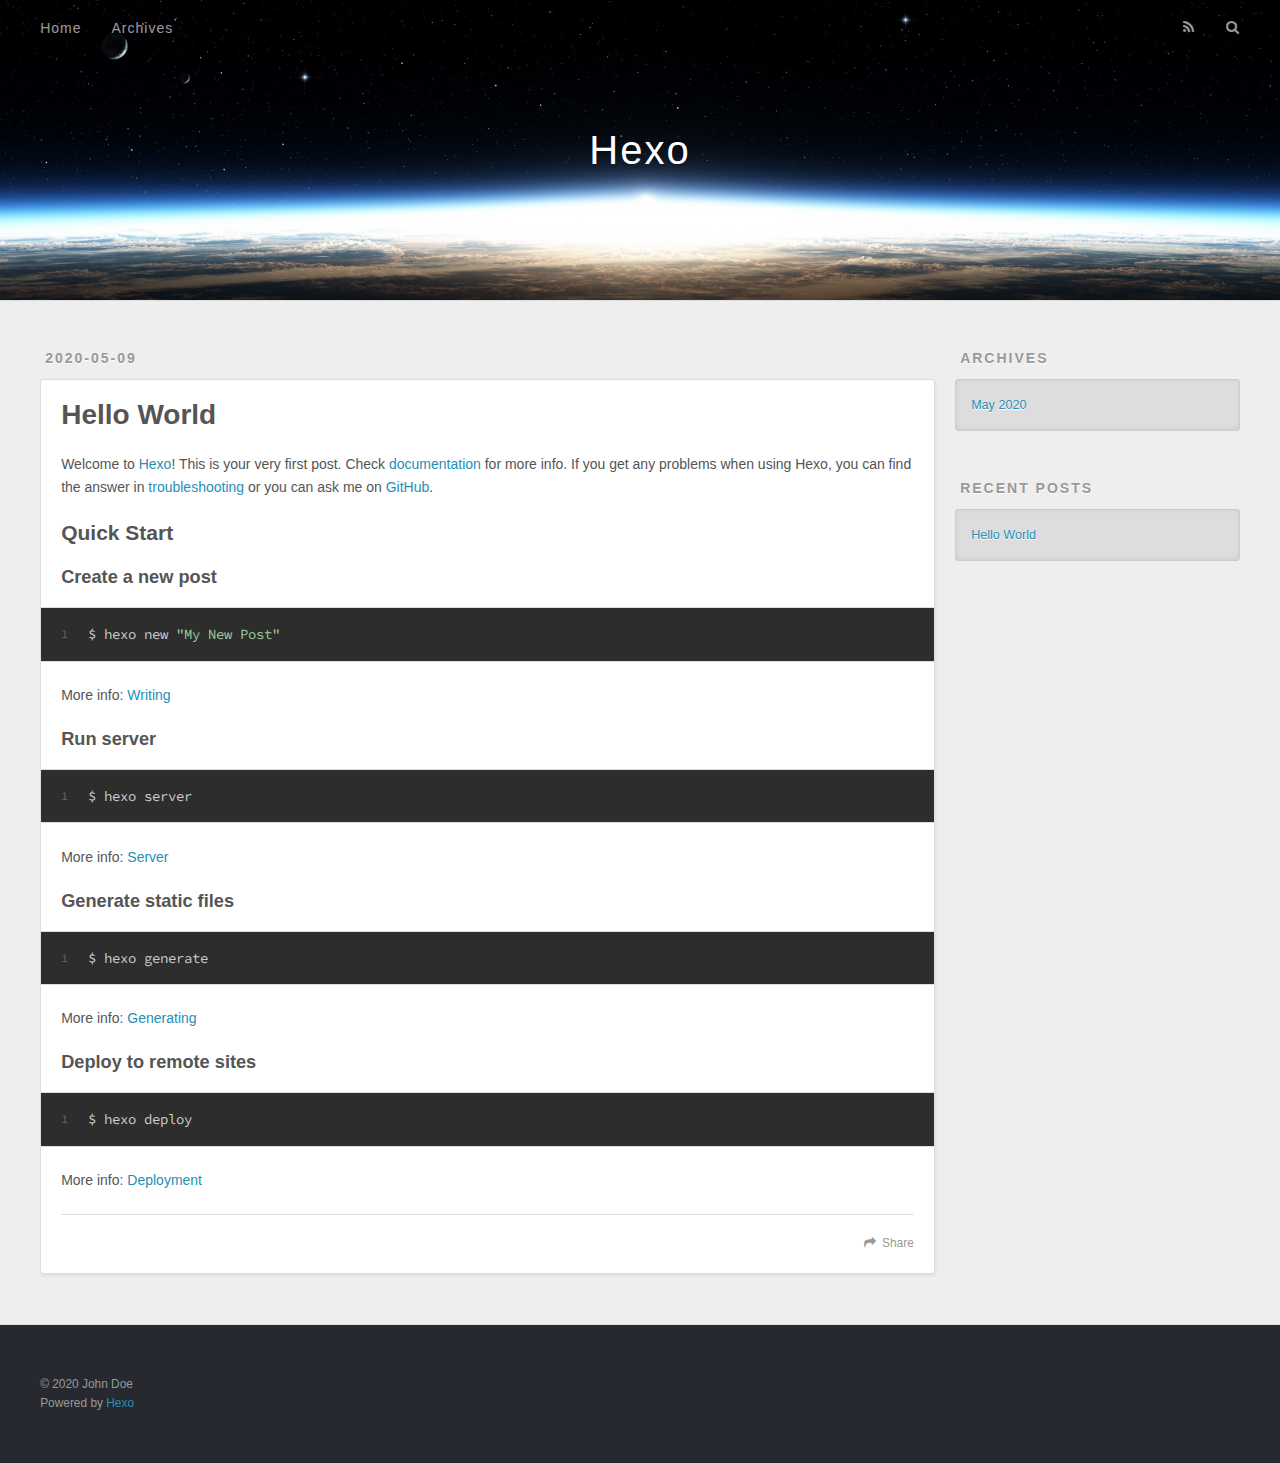
==== index.html @ 7df6229f "Site updated: 2020-05-09 16:38:53" ====
<!DOCTYPE html>
<html>
<head>
  <meta charset="utf-8">
  

  
  <title>Hexo</title>
  <meta name="viewport" content="width=device-width, initial-scale=1, maximum-scale=1">
  <meta property="og:type" content="website">
<meta property="og:title" content="Hexo">
<meta property="og:url" content="http://yoursite.com/index.html">
<meta property="og:site_name" content="Hexo">
<meta property="og:locale" content="en_US">
<meta property="article:author" content="John Doe">
<meta name="twitter:card" content="summary">
  
    <link rel="alternate" href="/atom.xml" title="Hexo" type="application/atom+xml">
  
  
    <link rel="icon" href="/favicon.png">
  
  
    <link href="//fonts.googleapis.com/css?family=Source+Code+Pro" rel="stylesheet" type="text/css">
  
  
<link rel="stylesheet" href="/css/style.css">

<meta name="generator" content="Hexo 4.2.0"></head>

<body>
  <div id="container">
    <div id="wrap">
      <header id="header">
  <div id="banner"></div>
  <div id="header-outer" class="outer">
    <div id="header-title" class="inner">
      <h1 id="logo-wrap">
        <a href="/" id="logo">Hexo</a>
      </h1>
      
    </div>
    <div id="header-inner" class="inner">
      <nav id="main-nav">
        <a id="main-nav-toggle" class="nav-icon"></a>
        
          <a class="main-nav-link" href="/">Home</a>
        
          <a class="main-nav-link" href="/archives">Archives</a>
        
      </nav>
      <nav id="sub-nav">
        
          <a id="nav-rss-link" class="nav-icon" href="/atom.xml" title="RSS Feed"></a>
        
        <a id="nav-search-btn" class="nav-icon" title="Search"></a>
      </nav>
      <div id="search-form-wrap">
        <form action="//google.com/search" method="get" accept-charset="UTF-8" class="search-form"><input type="search" name="q" class="search-form-input" placeholder="Search"><button type="submit" class="search-form-submit">&#xF002;</button><input type="hidden" name="sitesearch" value="http://yoursite.com"></form>
      </div>
    </div>
  </div>
</header>
      <div class="outer">
        <section id="main">
  
    <article id="post-hello-world" class="article article-type-post" itemscope itemprop="blogPost">
  <div class="article-meta">
    <a href="/2020/05/09/hello-world/" class="article-date">
  <time datetime="2020-05-09T07:30:36.482Z" itemprop="datePublished">2020-05-09</time>
</a>
    
  </div>
  <div class="article-inner">
    
    
      <header class="article-header">
        
  
    <h1 itemprop="name">
      <a class="article-title" href="/2020/05/09/hello-world/">Hello World</a>
    </h1>
  

      </header>
    
    <div class="article-entry" itemprop="articleBody">
      
        <p>Welcome to <a href="https://hexo.io/" target="_blank" rel="noopener">Hexo</a>! This is your very first post. Check <a href="https://hexo.io/docs/" target="_blank" rel="noopener">documentation</a> for more info. If you get any problems when using Hexo, you can find the answer in <a href="https://hexo.io/docs/troubleshooting.html" target="_blank" rel="noopener">troubleshooting</a> or you can ask me on <a href="https://github.com/hexojs/hexo/issues" target="_blank" rel="noopener">GitHub</a>.</p>
<h2 id="Quick-Start"><a href="#Quick-Start" class="headerlink" title="Quick Start"></a>Quick Start</h2><h3 id="Create-a-new-post"><a href="#Create-a-new-post" class="headerlink" title="Create a new post"></a>Create a new post</h3><figure class="highlight bash"><table><tr><td class="gutter"><pre><span class="line">1</span><br></pre></td><td class="code"><pre><span class="line">$ hexo new <span class="string">"My New Post"</span></span><br></pre></td></tr></table></figure>

<p>More info: <a href="https://hexo.io/docs/writing.html" target="_blank" rel="noopener">Writing</a></p>
<h3 id="Run-server"><a href="#Run-server" class="headerlink" title="Run server"></a>Run server</h3><figure class="highlight bash"><table><tr><td class="gutter"><pre><span class="line">1</span><br></pre></td><td class="code"><pre><span class="line">$ hexo server</span><br></pre></td></tr></table></figure>

<p>More info: <a href="https://hexo.io/docs/server.html" target="_blank" rel="noopener">Server</a></p>
<h3 id="Generate-static-files"><a href="#Generate-static-files" class="headerlink" title="Generate static files"></a>Generate static files</h3><figure class="highlight bash"><table><tr><td class="gutter"><pre><span class="line">1</span><br></pre></td><td class="code"><pre><span class="line">$ hexo generate</span><br></pre></td></tr></table></figure>

<p>More info: <a href="https://hexo.io/docs/generating.html" target="_blank" rel="noopener">Generating</a></p>
<h3 id="Deploy-to-remote-sites"><a href="#Deploy-to-remote-sites" class="headerlink" title="Deploy to remote sites"></a>Deploy to remote sites</h3><figure class="highlight bash"><table><tr><td class="gutter"><pre><span class="line">1</span><br></pre></td><td class="code"><pre><span class="line">$ hexo deploy</span><br></pre></td></tr></table></figure>

<p>More info: <a href="https://hexo.io/docs/one-command-deployment.html" target="_blank" rel="noopener">Deployment</a></p>

      
    </div>
    <footer class="article-footer">
      <a data-url="http://yoursite.com/2020/05/09/hello-world/" data-id="ck9zbsonn00002snu3q8q4az9" class="article-share-link">Share</a>
      
      
    </footer>
  </div>
  
</article>


  


</section>
        
          <aside id="sidebar">
  
    

  
    

  
    
  
    
  <div class="widget-wrap">
    <h3 class="widget-title">Archives</h3>
    <div class="widget">
      <ul class="archive-list"><li class="archive-list-item"><a class="archive-list-link" href="/archives/2020/05/">May 2020</a></li></ul>
    </div>
  </div>


  
    
  <div class="widget-wrap">
    <h3 class="widget-title">Recent Posts</h3>
    <div class="widget">
      <ul>
        
          <li>
            <a href="/2020/05/09/hello-world/">Hello World</a>
          </li>
        
      </ul>
    </div>
  </div>

  
</aside>
        
      </div>
      <footer id="footer">
  
  <div class="outer">
    <div id="footer-info" class="inner">
      &copy; 2020 John Doe<br>
      Powered by <a href="http://hexo.io/" target="_blank">Hexo</a>
    </div>
  </div>
</footer>
    </div>
    <nav id="mobile-nav">
  
    <a href="/" class="mobile-nav-link">Home</a>
  
    <a href="/archives" class="mobile-nav-link">Archives</a>
  
</nav>
    

<script src="//ajax.googleapis.com/ajax/libs/jquery/2.0.3/jquery.min.js"></script>


  
<link rel="stylesheet" href="/fancybox/jquery.fancybox.css">

  
<script src="/fancybox/jquery.fancybox.pack.js"></script>




<script src="/js/script.js"></script>




  </div>
</body>
</html>
---- css/style.css ----
body {
  width: 100%;
}
body:before,
body:after {
  content: "";
  display: table;
}
body:after {
  clear: both;
}
html,
body,
div,
span,
applet,
object,
iframe,
h1,
h2,
h3,
h4,
h5,
h6,
p,
blockquote,
pre,
a,
abbr,
acronym,
address,
big,
cite,
code,
del,
dfn,
em,
img,
ins,
kbd,
q,
s,
samp,
small,
strike,
strong,
sub,
sup,
tt,
var,
dl,
dt,
dd,
ol,
ul,
li,
fieldset,
form,
label,
legend,
table,
caption,
tbody,
tfoot,
thead,
tr,
th,
td {
  margin: 0;
  padding: 0;
  border: 0;
  outline: 0;
  font-weight: inherit;
  font-style: inherit;
  font-family: inherit;
  font-size: 100%;
  vertical-align: baseline;
}
body {
  line-height: 1;
  color: #000;
  background: #fff;
}
ol,
ul {
  list-style: none;
}
table {
  border-collapse: separate;
  border-spacing: 0;
  vertical-align: middle;
}
caption,
th,
td {
  text-align: left;
  font-weight: normal;
  vertical-align: middle;
}
a img {
  border: none;
}
input,
button {
  margin: 0;
  padding: 0;
}
input::-moz-focus-inner,
button::-moz-focus-inner {
  border: 0;
  padding: 0;
}
@font-face {
  font-family: FontAwesome;
  font-style: normal;
  font-weight: normal;
  src: url("fonts/fontawesome-webfont.eot?v=#4.0.3");
  src: url("fonts/fontawesome-webfont.eot?#iefix&v=#4.0.3") format("embedded-opentype"), url("fonts/fontawesome-webfont.woff?v=#4.0.3") format("woff"), url("fonts/fontawesome-webfont.ttf?v=#4.0.3") format("truetype"), url("fonts/fontawesome-webfont.svg#fontawesomeregular?v=#4.0.3") format("svg");
}
html,
body,
#container {
  height: 100%;
}
body {
  background: #eee;
  font: 14px -apple-system, BlinkMacSystemFont, "Segoe UI", "Roboto", "Oxygen", "Ubuntu", "Cantarell", "Fira Sans", "Droid Sans", "Helvetica Neue", sans-serif;
  -webkit-text-size-adjust: 100%;
}
.outer {
  max-width: 1220px;
  margin: 0 auto;
  padding: 0 20px;
}
.outer:before,
.outer:after {
  content: "";
  display: table;
}
.outer:after {
  clear: both;
}
.inner {
  display: inline;
  float: left;
  width: 98.33333333333333%;
  margin: 0 0.833333333333333%;
}
.left,
.alignleft {
  float: left;
}
.right,
.alignright {
  float: right;
}
.clear {
  clear: both;
}
#container {
  position: relative;
}
.mobile-nav-on {
  overflow: hidden;
}
#wrap {
  height: 100%;
  width: 100%;
  position: absolute;
  top: 0;
  left: 0;
  -webkit-transition: 0.2s ease-out;
  -moz-transition: 0.2s ease-out;
  -ms-transition: 0.2s ease-out;
  transition: 0.2s ease-out;
  z-index: 1;
  background: #eee;
}
.mobile-nav-on #wrap {
  left: 280px;
}
@media screen and (min-width: 768px) {
  #main {
    display: inline;
    float: left;
    width: 73.33333333333333%;
    margin: 0 0.833333333333333%;
  }
}
.article-date,
.article-category-link,
.archive-year,
.widget-title {
  text-decoration: none;
  text-transform: uppercase;
  letter-spacing: 2px;
  color: #999;
  margin-bottom: 1em;
  margin-left: 5px;
  line-height: 1em;
  text-shadow: 0 1px #fff;
  font-weight: bold;
}
.article-inner,
.archive-article-inner {
  background: #fff;
  -webkit-box-shadow: 1px 2px 3px #ddd;
  box-shadow: 1px 2px 3px #ddd;
  border: 1px solid #ddd;
  border-radius: 3px;
}
.article-entry h1,
.widget h1 {
  font-size: 2em;
}
.article-entry h2,
.widget h2 {
  font-size: 1.5em;
}
.article-entry h3,
.widget h3 {
  font-size: 1.3em;
}
.article-entry h4,
.widget h4 {
  font-size: 1.2em;
}
.article-entry h5,
.widget h5 {
  font-size: 1em;
}
.article-entry h6,
.widget h6 {
  font-size: 1em;
  color: #999;
}
.article-entry hr,
.widget hr {
  border: 1px dashed #ddd;
}
.article-entry strong,
.widget strong {
  font-weight: bold;
}
.article-entry em,
.widget em,
.article-entry cite,
.widget cite {
  font-style: italic;
}
.article-entry sup,
.widget sup,
.article-entry sub,
.widget sub {
  font-size: 0.75em;
  line-height: 0;
  position: relative;
  vertical-align: baseline;
}
.article-entry sup,
.widget sup {
  top: -0.5em;
}
.article-entry sub,
.widget sub {
  bottom: -0.2em;
}
.article-entry small,
.widget small {
  font-size: 0.85em;
}
.article-entry acronym,
.widget acronym,
.article-entry abbr,
.widget abbr {
  border-bottom: 1px dotted;
}
.article-entry ul,
.widget ul,
.article-entry ol,
.widget ol,
.article-entry dl,
.widget dl {
  margin: 0 20px;
  line-height: 1.6em;
}
.article-entry ul ul,
.widget ul ul,
.article-entry ol ul,
.widget ol ul,
.article-entry ul ol,
.widget ul ol,
.article-entry ol ol,
.widget ol ol {
  margin-top: 0;
  margin-bottom: 0;
}
.article-entry ul,
.widget ul {
  list-style: disc;
}
.article-entry ol,
.widget ol {
  list-style: decimal;
}
.article-entry dt,
.widget dt {
  font-weight: bold;
}
#header {
  height: 300px;
  position: relative;
  border-bottom: 1px solid #ddd;
}
#header:before,
#header:after {
  content: "";
  position: absolute;
  left: 0;
  right: 0;
  height: 40px;
}
#header:before {
  top: 0;
  background: -webkit-linear-gradient(rgba(0,0,0,0.2), transparent);
  background: -moz-linear-gradient(rgba(0,0,0,0.2), transparent);
  background: -ms-linear-gradient(rgba(0,0,0,0.2), transparent);
  background: linear-gradient(rgba(0,0,0,0.2), transparent);
}
#header:after {
  bottom: 0;
  background: -webkit-linear-gradient(transparent, rgba(0,0,0,0.2));
  background: -moz-linear-gradient(transparent, rgba(0,0,0,0.2));
  background: -ms-linear-gradient(transparent, rgba(0,0,0,0.2));
  background: linear-gradient(transparent, rgba(0,0,0,0.2));
}
#header-outer {
  height: 100%;
  position: relative;
}
#header-inner {
  position: relative;
  overflow: hidden;
}
#banner {
  position: absolute;
  top: 0;
  left: 0;
  width: 100%;
  height: 100%;
  background: url("images/banner.jpg") center #000;
  -webkit-background-size: cover;
  -moz-background-size: cover;
  background-size: cover;
  z-index: -1;
}
#header-title {
  text-align: center;
  height: 40px;
  position: absolute;
  top: 50%;
  left: 0;
  margin-top: -20px;
}
#logo,
#subtitle {
  text-decoration: none;
  color: #fff;
  font-weight: 300;
  text-shadow: 0 1px 4px rgba(0,0,0,0.3);
}
#logo {
  font-size: 40px;
  line-height: 40px;
  letter-spacing: 2px;
}
#subtitle {
  font-size: 16px;
  line-height: 16px;
  letter-spacing: 1px;
}
#subtitle-wrap {
  margin-top: 16px;
}
#main-nav {
  float: left;
  margin-left: -15px;
}
.nav-icon,
.main-nav-link {
  float: left;
  color: #fff;
  opacity: 0.6;
  text-decoration: none;
  text-shadow: 0 1px rgba(0,0,0,0.2);
  -webkit-transition: opacity 0.2s;
  -moz-transition: opacity 0.2s;
  -ms-transition: opacity 0.2s;
  transition: opacity 0.2s;
  display: block;
  padding: 20px 15px;
}
.nav-icon:hover,
.main-nav-link:hover {
  opacity: 1;
}
.nav-icon {
  font-family: FontAwesome;
  text-align: center;
  font-size: 14px;
  width: 14px;
  height: 14px;
  padding: 20px 15px;
  position: relative;
  cursor: pointer;
}
.main-nav-link {
  font-weight: 300;
  letter-spacing: 1px;
}
@media screen and (max-width: 479px) {
  .main-nav-link {
    display: none;
  }
}
#main-nav-toggle {
  display: none;
}
#main-nav-toggle:before {
  content: "\f0c9";
}
@media screen and (max-width: 479px) {
  #main-nav-toggle {
    display: block;
  }
}
#sub-nav {
  float: right;
  margin-right: -15px;
}
#nav-rss-link:before {
  content: "\f09e";
}
#nav-search-btn:before {
  content: "\f002";
}
#search-form-wrap {
  position: absolute;
  top: 15px;
  width: 150px;
  height: 30px;
  right: -150px;
  opacity: 0;
  -webkit-transition: 0.2s ease-out;
  -moz-transition: 0.2s ease-out;
  -ms-transition: 0.2s ease-out;
  transition: 0.2s ease-out;
}
#search-form-wrap.on {
  opacity: 1;
  right: 0;
}
@media screen and (max-width: 479px) {
  #search-form-wrap {
    width: 100%;
    right: -100%;
  }
}
.search-form {
  position: absolute;
  top: 0;
  left: 0;
  right: 0;
  background: #fff;
  padding: 5px 15px;
  border-radius: 15px;
  -webkit-box-shadow: 0 0 10px rgba(0,0,0,0.3);
  box-shadow: 0 0 10px rgba(0,0,0,0.3);
}
.search-form-input {
  border: none;
  background: none;
  color: #555;
  width: 100%;
  font: 13px -apple-system, BlinkMacSystemFont, "Segoe UI", "Roboto", "Oxygen", "Ubuntu", "Cantarell", "Fira Sans", "Droid Sans", "Helvetica Neue", sans-serif;
  outline: none;
}
.search-form-input::-webkit-search-results-decoration,
.search-form-input::-webkit-search-cancel-button {
  -webkit-appearance: none;
}
.search-form-submit {
  position: absolute;
  top: 50%;
  right: 10px;
  margin-top: -7px;
  font: 13px FontAwesome;
  border: none;
  background: none;
  color: #bbb;
  cursor: pointer;
}
.search-form-submit:hover,
.search-form-submit:focus {
  color: #777;
}
.article {
  margin: 50px 0;
}
.article-inner {
  overflow: hidden;
}
.article-meta:before,
.article-meta:after {
  content: "";
  display: table;
}
.article-meta:after {
  clear: both;
}
.article-date {
  float: left;
}
.article-category {
  float: left;
  line-height: 1em;
  color: #ccc;
  text-shadow: 0 1px #fff;
  margin-left: 8px;
}
.article-category:before {
  content: "\2022";
}
.article-category-link {
  margin: 0 12px 1em;
}
.article-header {
  padding: 20px 20px 0;
}
.article-title {
  text-decoration: none;
  font-size: 2em;
  font-weight: bold;
  color: #555;
  line-height: 1.1em;
  -webkit-transition: color 0.2s;
  -moz-transition: color 0.2s;
  -ms-transition: color 0.2s;
  transition: color 0.2s;
}
a.article-title:hover {
  color: #258fb8;
}
.article-entry {
  color: #555;
  padding: 0 20px;
}
.article-entry:before,
.article-entry:after {
  content: "";
  display: table;
}
.article-entry:after {
  clear: both;
}
.article-entry p,
.article-entry table {
  line-height: 1.6em;
  margin: 1.6em 0;
}
.article-entry h1,
.article-entry h2,
.article-entry h3,
.article-entry h4,
.article-entry h5,
.article-entry h6 {
  font-weight: bold;
}
.article-entry h1,
.article-entry h2,
.article-entry h3,
.article-entry h4,
.article-entry h5,
.article-entry h6 {
  line-height: 1.1em;
  margin: 1.1em 0;
}
.article-entry a {
  color: #258fb8;
  text-decoration: none;
}
.article-entry a:hover {
  text-decoration: underline;
}
.article-entry ul,
.article-entry ol,
.article-entry dl {
  margin-top: 1.6em;
  margin-bottom: 1.6em;
}
.article-entry img,
.article-entry video {
  max-width: 100%;
  height: auto;
  display: block;
  margin: auto;
}
.article-entry iframe {
  border: none;
}
.article-entry table {
  width: 100%;
  border-collapse: collapse;
  border-spacing: 0;
}
.article-entry th {
  font-weight: bold;
  border-bottom: 3px solid #ddd;
  padding-bottom: 0.5em;
}
.article-entry td {
  border-bottom: 1px solid #ddd;
  padding: 10px 0;
}
.article-entry blockquote {
  font-family: Georgia, "Times New Roman", serif;
  font-size: 1.4em;
  margin: 1.6em 20px;
  text-align: center;
}
.article-entry blockquote footer {
  font-size: 14px;
  margin: 1.6em 0;
  font-family: -apple-system, BlinkMacSystemFont, "Segoe UI", "Roboto", "Oxygen", "Ubuntu", "Cantarell", "Fira Sans", "Droid Sans", "Helvetica Neue", sans-serif;
}
.article-entry blockquote footer cite:before {
  content: "—";
  padding: 0 0.5em;
}
.article-entry .pullquote {
  text-align: left;
  width: 45%;
  margin: 0;
}
.article-entry .pullquote.left {
  margin-left: 0.5em;
  margin-right: 1em;
}
.article-entry .pullquote.right {
  margin-right: 0.5em;
  margin-left: 1em;
}
.article-entry .caption {
  color: #999;
  display: block;
  font-size: 0.9em;
  margin-top: 0.5em;
  position: relative;
  text-align: center;
}
.article-entry .video-container {
  position: relative;
  padding-top: 56.25%;
  height: 0;
  overflow: hidden;
}
.article-entry .video-container iframe,
.article-entry .video-container object,
.article-entry .video-container embed {
  position: absolute;
  top: 0;
  left: 0;
  width: 100%;
  height: 100%;
  margin-top: 0;
}
.article-more-link a {
  display: inline-block;
  line-height: 1em;
  padding: 6px 15px;
  border-radius: 15px;
  background: #eee;
  color: #999;
  text-shadow: 0 1px #fff;
  text-decoration: none;
}
.article-more-link a:hover {
  background: #258fb8;
  color: #fff;
  text-decoration: none;
  text-shadow: 0 1px #1e7293;
}
.article-footer {
  font-size: 0.85em;
  line-height: 1.6em;
  border-top: 1px solid #ddd;
  padding-top: 1.6em;
  margin: 0 20px 20px;
}
.article-footer:before,
.article-footer:after {
  content: "";
  display: table;
}
.article-footer:after {
  clear: both;
}
.article-footer a {
  color: #999;
  text-decoration: none;
}
.article-footer a:hover {
  color: #555;
}
.article-tag-list-item {
  float: left;
  margin-right: 10px;
}
.article-tag-list-link:before {
  content: "#";
}
.article-comment-link {
  float: right;
}
.article-comment-link:before {
  content: "\f075";
  font-family: FontAwesome;
  padding-right: 8px;
}
.article-share-link {
  cursor: pointer;
  float: right;
  margin-left: 20px;
}
.article-share-link:before {
  content: "\f064";
  font-family: FontAwesome;
  padding-right: 6px;
}
#article-nav {
  position: relative;
}
#article-nav:before,
#article-nav:after {
  content: "";
  display: table;
}
#article-nav:after {
  clear: both;
}
@media screen and (min-width: 768px) {
  #article-nav {
    margin: 50px 0;
  }
  #article-nav:before {
    width: 8px;
    height: 8px;
    position: absolute;
    top: 50%;
    left: 50%;
    margin-top: -4px;
    margin-left: -4px;
    content: "";
    border-radius: 50%;
    background: #ddd;
    -webkit-box-shadow: 0 1px 2px #fff;
    box-shadow: 0 1px 2px #fff;
  }
}
.article-nav-link-wrap {
  text-decoration: none;
  text-shadow: 0 1px #fff;
  color: #999;
  -webkit-box-sizing: border-box;
  -moz-box-sizing: border-box;
  box-sizing: border-box;
  margin-top: 50px;
  text-align: center;
  display: block;
}
.article-nav-link-wrap:hover {
  color: #555;
}
@media screen and (min-width: 768px) {
  .article-nav-link-wrap {
    width: 50%;
    margin-top: 0;
  }
}
@media screen and (min-width: 768px) {
  #article-nav-newer {
    float: left;
    text-align: right;
    padding-right: 20px;
  }
}
@media screen and (min-width: 768px) {
  #article-nav-older {
    float: right;
    text-align: left;
    padding-left: 20px;
  }
}
.article-nav-caption {
  text-transform: uppercase;
  letter-spacing: 2px;
  color: #ddd;
  line-height: 1em;
  font-weight: bold;
}
#article-nav-newer .article-nav-caption {
  margin-right: -2px;
}
.article-nav-title {
  font-size: 0.85em;
  line-height: 1.6em;
  margin-top: 0.5em;
}
.article-share-box {
  position: absolute;
  display: none;
  background: #fff;
  -webkit-box-shadow: 1px 2px 10px rgba(0,0,0,0.2);
  box-shadow: 1px 2px 10px rgba(0,0,0,0.2);
  border-radius: 3px;
  margin-left: -145px;
  overflow: hidden;
  z-index: 1;
}
.article-share-box.on {
  display: block;
}
.article-share-input {
  width: 100%;
  background: none;
  -webkit-box-sizing: border-box;
  -moz-box-sizing: border-box;
  box-sizing: border-box;
  font: 14px -apple-system, BlinkMacSystemFont, "Segoe UI", "Roboto", "Oxygen", "Ubuntu", "Cantarell", "Fira Sans", "Droid Sans", "Helvetica Neue", sans-serif;
  padding: 0 15px;
  color: #555;
  outline: none;
  border: 1px solid #ddd;
  border-radius: 3px 3px 0 0;
  height: 36px;
  line-height: 36px;
}
.article-share-links {
  background: #eee;
}
.article-share-links:before,
.article-share-links:after {
  content: "";
  display: table;
}
.article-share-links:after {
  clear: both;
}
.article-share-twitter,
.article-share-facebook,
.article-share-pinterest,
.article-share-google {
  width: 50px;
  height: 36px;
  display: block;
  float: left;
  position: relative;
  color: #999;
  text-shadow: 0 1px #fff;
}
.article-share-twitter:before,
.article-share-facebook:before,
.article-share-pinterest:before,
.article-share-google:before {
  font-size: 20px;
  font-family: FontAwesome;
  width: 20px;
  height: 20px;
  position: absolute;
  top: 50%;
  left: 50%;
  margin-top: -10px;
  margin-left: -10px;
  text-align: center;
}
.article-share-twitter:hover,
.article-share-facebook:hover,
.article-share-pinterest:hover,
.article-share-google:hover {
  color: #fff;
}
.article-share-twitter:before {
  content: "\f099";
}
.article-share-twitter:hover {
  background: #00aced;
  text-shadow: 0 1px #008abe;
}
.article-share-facebook:before {
  content: "\f09a";
}
.article-share-facebook:hover {
  background: #3b5998;
  text-shadow: 0 1px #2f477a;
}
.article-share-pinterest:before {
  content: "\f0d2";
}
.article-share-pinterest:hover {
  background: #cb2027;
  text-shadow: 0 1px #a21a1f;
}
.article-share-google:before {
  content: "\f0d5";
}
.article-share-google:hover {
  background: #dd4b39;
  text-shadow: 0 1px #be3221;
}
.article-gallery {
  background: #000;
  position: relative;
}
.article-gallery-photos {
  position: relative;
  overflow: hidden;
}
.article-gallery-img {
  display: none;
  max-width: 100%;
}
.article-gallery-img:first-child {
  display: block;
}
.article-gallery-img.loaded {
  position: absolute;
  display: block;
}
.article-gallery-img img {
  display: block;
  max-width: 100%;
  margin: 0 auto;
}
#comments {
  background: #fff;
  -webkit-box-shadow: 1px 2px 3px #ddd;
  box-shadow: 1px 2px 3px #ddd;
  padding: 20px;
  border: 1px solid #ddd;
  border-radius: 3px;
  margin: 50px 0;
}
#comments a {
  color: #258fb8;
}
.archives-wrap {
  margin: 50px 0;
}
.archives:before,
.archives:after {
  content: "";
  display: table;
}
.archives:after {
  clear: both;
}
.archive-year-wrap {
  margin-bottom: 1em;
}
.archives {
  -webkit-column-gap: 10px;
  -moz-column-gap: 10px;
  column-gap: 10px;
}
@media screen and (min-width: 480px) and (max-width: 767px) {
  .archives {
    -webkit-column-count: 2;
    -moz-column-count: 2;
    column-count: 2;
  }
}
@media screen and (min-width: 768px) {
  .archives {
    -webkit-column-count: 3;
    -moz-column-count: 3;
    column-count: 3;
  }
}
.archive-article {
  -webkit-column-break-inside: avoid;
  page-break-inside: avoid;
  overflow: hidden;
  break-inside: avoid-column;
}
.archive-article-inner {
  padding: 10px;
  margin-bottom: 15px;
}
.archive-article-title {
  text-decoration: none;
  font-weight: bold;
  color: #555;
  -webkit-transition: color 0.2s;
  -moz-transition: color 0.2s;
  -ms-transition: color 0.2s;
  transition: color 0.2s;
  line-height: 1.6em;
}
.archive-article-title:hover {
  color: #258fb8;
}
.archive-article-footer {
  margin-top: 1em;
}
.archive-article-date {
  color: #999;
  text-decoration: none;
  font-size: 0.85em;
  line-height: 1em;
  margin-bottom: 0.5em;
  display: block;
}
#page-nav {
  margin: 50px auto;
  background: #fff;
  -webkit-box-shadow: 1px 2px 3px #ddd;
  box-shadow: 1px 2px 3px #ddd;
  border: 1px solid #ddd;
  border-radius: 3px;
  text-align: center;
  color: #999;
  overflow: hidden;
}
#page-nav:before,
#page-nav:after {
  content: "";
  display: table;
}
#page-nav:after {
  clear: both;
}
#page-nav a,
#page-nav span {
  padding: 10px 20px;
  line-height: 1;
  height: 2ex;
}
#page-nav a {
  color: #999;
  text-decoration: none;
}
#page-nav a:hover {
  background: #999;
  color: #fff;
}
#page-nav .prev {
  float: left;
}
#page-nav .next {
  float: right;
}
#page-nav .page-number {
  display: inline-block;
}
@media screen and (max-width: 479px) {
  #page-nav .page-number {
    display: none;
  }
}
#page-nav .current {
  color: #555;
  font-weight: bold;
}
#page-nav .space {
  color: #ddd;
}
#footer {
  background: #262a30;
  padding: 50px 0;
  border-top: 1px solid #ddd;
  color: #999;
}
#footer a {
  color: #258fb8;
  text-decoration: none;
}
#footer a:hover {
  text-decoration: underline;
}
#footer-info {
  line-height: 1.6em;
  font-size: 0.85em;
}
.article-entry pre,
.article-entry .highlight {
  background: #2d2d2d;
  margin: 0 -20px;
  padding: 15px 20px;
  border-style: solid;
  border-color: #ddd;
  border-width: 1px 0;
  overflow: auto;
  color: #ccc;
  line-height: 22.400000000000002px;
}
.article-entry .highlight .gutter pre,
.article-entry .gist .gist-file .gist-data .line-numbers {
  color: #666;
  font-size: 0.85em;
}
.article-entry pre,
.article-entry code {
  font-family: "Source Code Pro", Consolas, Monaco, Menlo, Consolas, monospace;
}
.article-entry code {
  background: #eee;
  text-shadow: 0 1px #fff;
  padding: 0 0.3em;
}
.article-entry pre code {
  background: none;
  text-shadow: none;
  padding: 0;
}
.article-entry .highlight pre {
  border: none;
  margin: 0;
  padding: 0;
}
.article-entry .highlight table {
  margin: 0;
  width: auto;
}
.article-entry .highlight td {
  border: none;
  padding: 0;
}
.article-entry .highlight figcaption {
  font-size: 0.85em;
  color: #999;
  line-height: 1em;
  margin-bottom: 1em;
}
.article-entry .highlight figcaption:before,
.article-entry .highlight figcaption:after {
  content: "";
  display: table;
}
.article-entry .highlight figcaption:after {
  clear: both;
}
.article-entry .highlight figcaption a {
  float: right;
}
.article-entry .highlight .gutter pre {
  text-align: right;
  padding-right: 20px;
}
.article-entry .highlight .line {
  height: 22.400000000000002px;
}
.article-entry .highlight .line.marked {
  background: #515151;
}
.article-entry .gist {
  margin: 0 -20px;
  border-style: solid;
  border-color: #ddd;
  border-width: 1px 0;
  background: #2d2d2d;
  padding: 15px 20px 15px 0;
}
.article-entry .gist .gist-file {
  border: none;
  font-family: "Source Code Pro", Consolas, Monaco, Menlo, Consolas, monospace;
  margin: 0;
}
.article-entry .gist .gist-file .gist-data {
  background: none;
  border: none;
}
.article-entry .gist .gist-file .gist-data .line-numbers {
  background: none;
  border: none;
  padding: 0 20px 0 0;
}
.article-entry .gist .gist-file .gist-data .line-data {
  padding: 0 !important;
}
.article-entry .gist .gist-file .highlight {
  margin: 0;
  padding: 0;
  border: none;
}
.article-entry .gist .gist-file .gist-meta {
  background: #2d2d2d;
  color: #999;
  font: 0.85em -apple-system, BlinkMacSystemFont, "Segoe UI", "Roboto", "Oxygen", "Ubuntu", "Cantarell", "Fira Sans", "Droid Sans", "Helvetica Neue", sans-serif;
  text-shadow: 0 0;
  padding: 0;
  margin-top: 1em;
  margin-left: 20px;
}
.article-entry .gist .gist-file .gist-meta a {
  color: #258fb8;
  font-weight: normal;
}
.article-entry .gist .gist-file .gist-meta a:hover {
  text-decoration: underline;
}
pre .comment,
pre .title {
  color: #999;
}
pre .variable,
pre .attribute,
pre .tag,
pre .regexp,
pre .ruby .constant,
pre .xml .tag .title,
pre .xml .pi,
pre .xml .doctype,
pre .html .doctype,
pre .css .id,
pre .css .class,
pre .css .pseudo {
  color: #f2777a;
}
pre .number,
pre .preprocessor,
pre .built_in,
pre .literal,
pre .params,
pre .constant {
  color: #f99157;
}
pre .class,
pre .ruby .class .title,
pre .css .rules .attribute {
  color: #9c9;
}
pre .string,
pre .value,
pre .inheritance,
pre .header,
pre .ruby .symbol,
pre .xml .cdata {
  color: #9c9;
}
pre .css .hexcolor {
  color: #6cc;
}
pre .function,
pre .python .decorator,
pre .python .title,
pre .ruby .function .title,
pre .ruby .title .keyword,
pre .perl .sub,
pre .javascript .title,
pre .coffeescript .title {
  color: #69c;
}
pre .keyword,
pre .javascript .function {
  color: #c9c;
}
@media screen and (max-width: 479px) {
  #mobile-nav {
    position: absolute;
    top: 0;
    left: 0;
    width: 280px;
    height: 100%;
    background: #191919;
    border-right: 1px solid #fff;
  }
}
@media screen and (max-width: 479px) {
  .mobile-nav-link {
    display: block;
    color: #999;
    text-decoration: none;
    padding: 15px 20px;
    font-weight: bold;
  }
  .mobile-nav-link:hover {
    color: #fff;
  }
}
@media screen and (min-width: 768px) {
  #sidebar {
    display: inline;
    float: left;
    width: 23.333333333333332%;
    margin: 0 0.833333333333333%;
  }
}
.widget-wrap {
  margin: 50px 0;
}
.widget {
  color: #777;
  text-shadow: 0 1px #fff;
  background: #ddd;
  -webkit-box-shadow: 0 -1px 4px #ccc inset;
  box-shadow: 0 -1px 4px #ccc inset;
  border: 1px solid #ccc;
  padding: 15px;
  border-radius: 3px;
}
.widget a {
  color: #258fb8;
  text-decoration: none;
}
.widget a:hover {
  text-decoration: underline;
}
.widget ul ul,
.widget ol ul,
.widget dl ul,
.widget ul ol,
.widget ol ol,
.widget dl ol,
.widget ul dl,
.widget ol dl,
.widget dl dl {
  margin-left: 15px;
  list-style: disc;
}
.widget {
  line-height: 1.6em;
  word-wrap: break-word;
  font-size: 0.9em;
}
.widget ul,
.widget ol {
  list-style: none;
  margin: 0;
}
.widget ul ul,
.widget ol ul,
.widget ul ol,
.widget ol ol {
  margin: 0 20px;
}
.widget ul ul,
.widget ol ul {
  list-style: disc;
}
.widget ul ol,
.widget ol ol {
  list-style: decimal;
}
.category-list-count,
.tag-list-count,
.archive-list-count {
  padding-left: 5px;
  color: #999;
  font-size: 0.85em;
}
.category-list-count:before,
.tag-list-count:before,
.archive-list-count:before {
  content: "(";
}
.category-list-count:after,
.tag-list-count:after,
.archive-list-count:after {
  content: ")";
}
.tagcloud a {
  margin-right: 5px;
  display: inline-block;
}
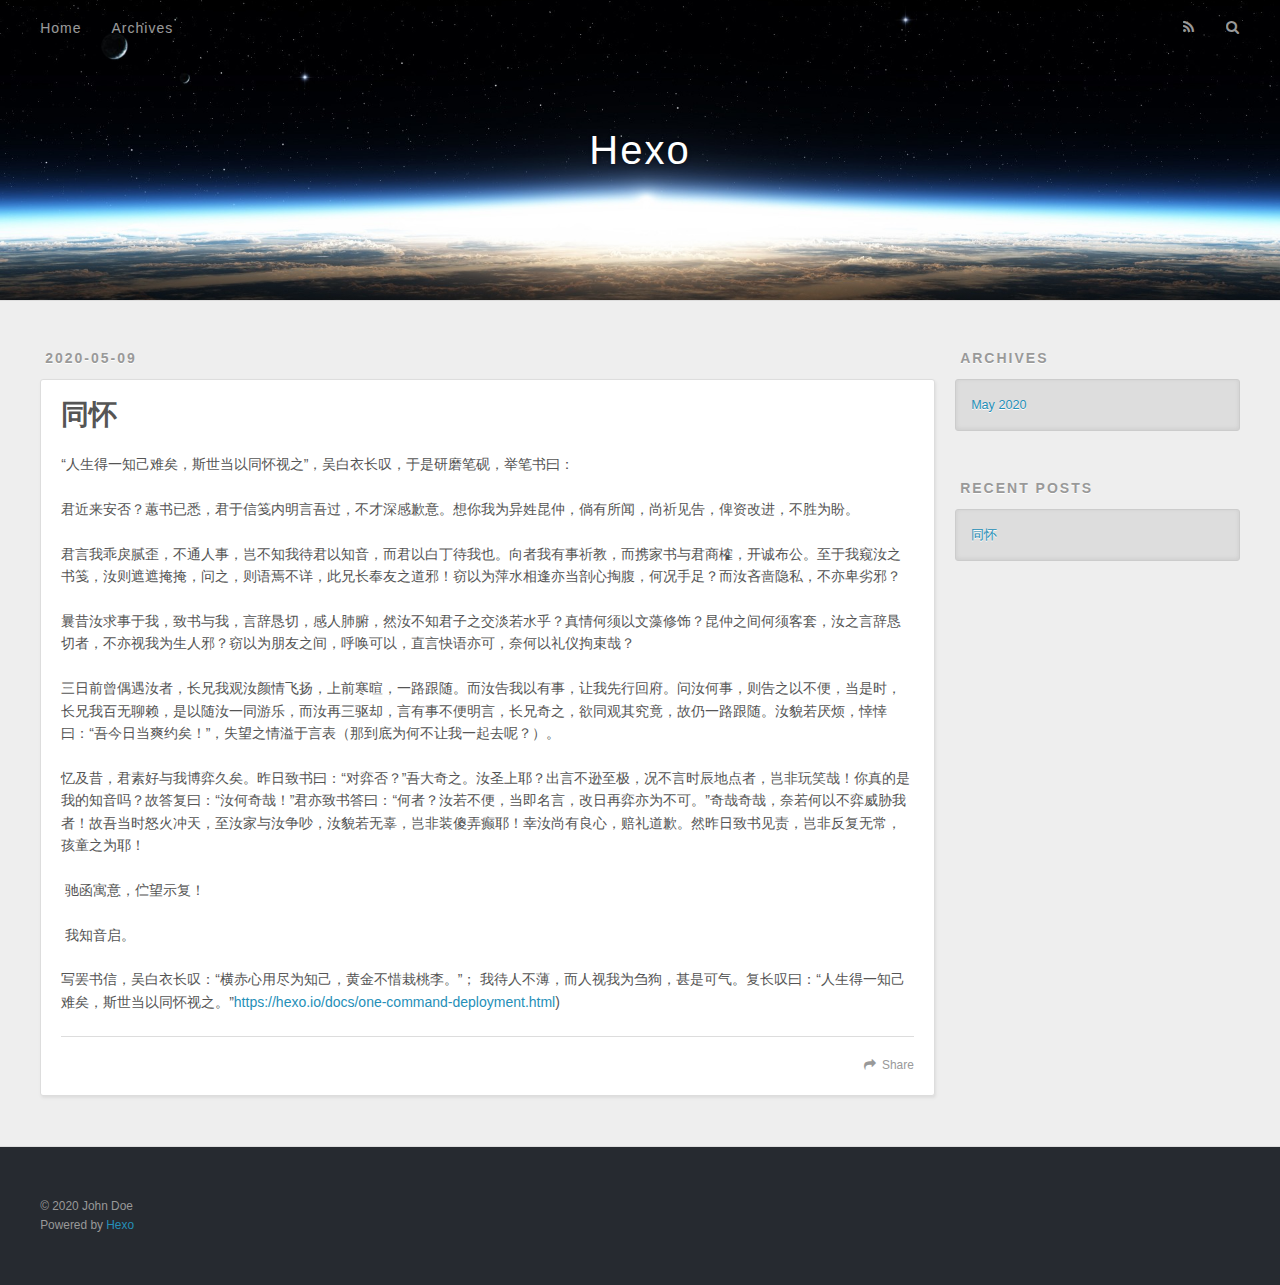
==== commit c7debbd4: "Site updated: 2020-05-09 18:01:39" ====
--- a/index.html
+++ b/index.html
@@ -78,7 +78,7 @@
         
   
     <h1 itemprop="name">
-      <a class="article-title" href="/2020/05/09/hello-world/">Hello World</a>
+      <a class="article-title" href="/2020/05/09/hello-world/">同怀</a>
     </h1>
   
 
@@ -86,24 +86,20 @@
     
     <div class="article-entry" itemprop="articleBody">
       
-        <p>Welcome to <a href="https://hexo.io/" target="_blank" rel="noopener">Hexo</a>! This is your very first post. Check <a href="https://hexo.io/docs/" target="_blank" rel="noopener">documentation</a> for more info. If you get any problems when using Hexo, you can find the answer in <a href="https://hexo.io/docs/troubleshooting.html" target="_blank" rel="noopener">troubleshooting</a> or you can ask me on <a href="https://github.com/hexojs/hexo/issues" target="_blank" rel="noopener">GitHub</a>.</p>
-<h2 id="Quick-Start"><a href="#Quick-Start" class="headerlink" title="Quick Start"></a>Quick Start</h2><h3 id="Create-a-new-post"><a href="#Create-a-new-post" class="headerlink" title="Create a new post"></a>Create a new post</h3><figure class="highlight bash"><table><tr><td class="gutter"><pre><span class="line">1</span><br></pre></td><td class="code"><pre><span class="line">$ hexo new <span class="string">"My New Post"</span></span><br></pre></td></tr></table></figure>
-
-<p>More info: <a href="https://hexo.io/docs/writing.html" target="_blank" rel="noopener">Writing</a></p>
-<h3 id="Run-server"><a href="#Run-server" class="headerlink" title="Run server"></a>Run server</h3><figure class="highlight bash"><table><tr><td class="gutter"><pre><span class="line">1</span><br></pre></td><td class="code"><pre><span class="line">$ hexo server</span><br></pre></td></tr></table></figure>
-
-<p>More info: <a href="https://hexo.io/docs/server.html" target="_blank" rel="noopener">Server</a></p>
-<h3 id="Generate-static-files"><a href="#Generate-static-files" class="headerlink" title="Generate static files"></a>Generate static files</h3><figure class="highlight bash"><table><tr><td class="gutter"><pre><span class="line">1</span><br></pre></td><td class="code"><pre><span class="line">$ hexo generate</span><br></pre></td></tr></table></figure>
-
-<p>More info: <a href="https://hexo.io/docs/generating.html" target="_blank" rel="noopener">Generating</a></p>
-<h3 id="Deploy-to-remote-sites"><a href="#Deploy-to-remote-sites" class="headerlink" title="Deploy to remote sites"></a>Deploy to remote sites</h3><figure class="highlight bash"><table><tr><td class="gutter"><pre><span class="line">1</span><br></pre></td><td class="code"><pre><span class="line">$ hexo deploy</span><br></pre></td></tr></table></figure>
-
-<p>More info: <a href="https://hexo.io/docs/one-command-deployment.html" target="_blank" rel="noopener">Deployment</a></p>
+        <p>  “人生得一知己难矣，斯世当以同怀视之”，吴白衣长叹，于是研磨笔砚，举笔书曰：</p>
+<p>   君近来安否？蕙书已悉，君于信笺内明言吾过，不才深感歉意。想你我为异姓昆仲，倘有所闻，尚祈见告，俾资改进，不胜为盼。</p>
+<p>   君言我乖戾腻歪，不通人事，岂不知我待君以知音，而君以白丁待我也。向者我有事祈教，而携家书与君商榷，开诚布公。至于我窥汝之书笺，汝则遮遮掩掩，问之，则语焉不详，此兄长奉友之道邪！窃以为萍水相逢亦当剖心掏腹，何况手足？而汝吝啬隐私，不亦卑劣邪？</p>
+<p>   曩昔汝求事于我，致书与我，言辞恳切，感人肺腑，然汝不知君子之交淡若水乎？真情何须以文藻修饰？昆仲之间何须客套，汝之言辞恳切者，不亦视我为生人邪？窃以为朋友之间，呼唤可以，直言快语亦可，奈何以礼仪拘束哉？</p>
+<p>   三日前曾偶遇汝者，长兄我观汝颜情飞扬，上前寒暄，一路跟随。而汝告我以有事，让我先行回府。问汝何事，则告之以不便，当是时，长兄我百无聊赖，是以随汝一同游乐，而汝再三驱却，言有事不便明言，长兄奇之，欲同观其究竟，故仍一路跟随。汝貌若厌烦，悻悻曰：“吾今日当爽约矣！”，失望之情溢于言表（那到底为何不让我一起去呢？）。</p>
+<p>  忆及昔，君素好与我博弈久矣。昨日致书曰：“对弈否？”吾大奇之。汝圣上耶？出言不逊至极，况不言时辰地点者，岂非玩笑哉！你真的是我的知音吗？故答复曰：“汝何奇哉！”君亦致书答曰：“何者？汝若不便，当即名言，改日再弈亦为不可。”奇哉奇哉，奈若何以不弈威胁我者！故吾当时怒火冲天，至汝家与汝争吵，汝貌若无辜，岂非装傻弄癫耶！幸汝尚有良心，赔礼道歉。然昨日致书见责，岂非反复无常，孩童之为耶！</p>
+<p>​                                      驰函寓意，伫望示复！</p>
+<p>​                                                我知音启。</p>
+<p>   写罢书信，吴白衣长叹：“横赤心用尽为知己，黄金不惜栽桃李。”； 我待人不薄，而人视我为刍狗，甚是可气。复长叹曰：“人生得一知己难矣，斯世当以同怀视之。”<a href="https://hexo.io/docs/one-command-deployment.html" target="_blank" rel="noopener">https://hexo.io/docs/one-command-deployment.html</a>)</p>
 
       
     </div>
     <footer class="article-footer">
-      <a data-url="http://yoursite.com/2020/05/09/hello-world/" data-id="ck9zbsonn00002snu3q8q4az9" class="article-share-link">Share</a>
+      <a data-url="http://yoursite.com/2020/05/09/hello-world/" data-id="ck9zfyn750000hsnu3t7524hn" class="article-share-link">Share</a>
       
       
     </footer>
@@ -144,7 +140,7 @@
       <ul>
         
           <li>
-            <a href="/2020/05/09/hello-world/">Hello World</a>
+            <a href="/2020/05/09/hello-world/">同怀</a>
           </li>
         
       </ul>
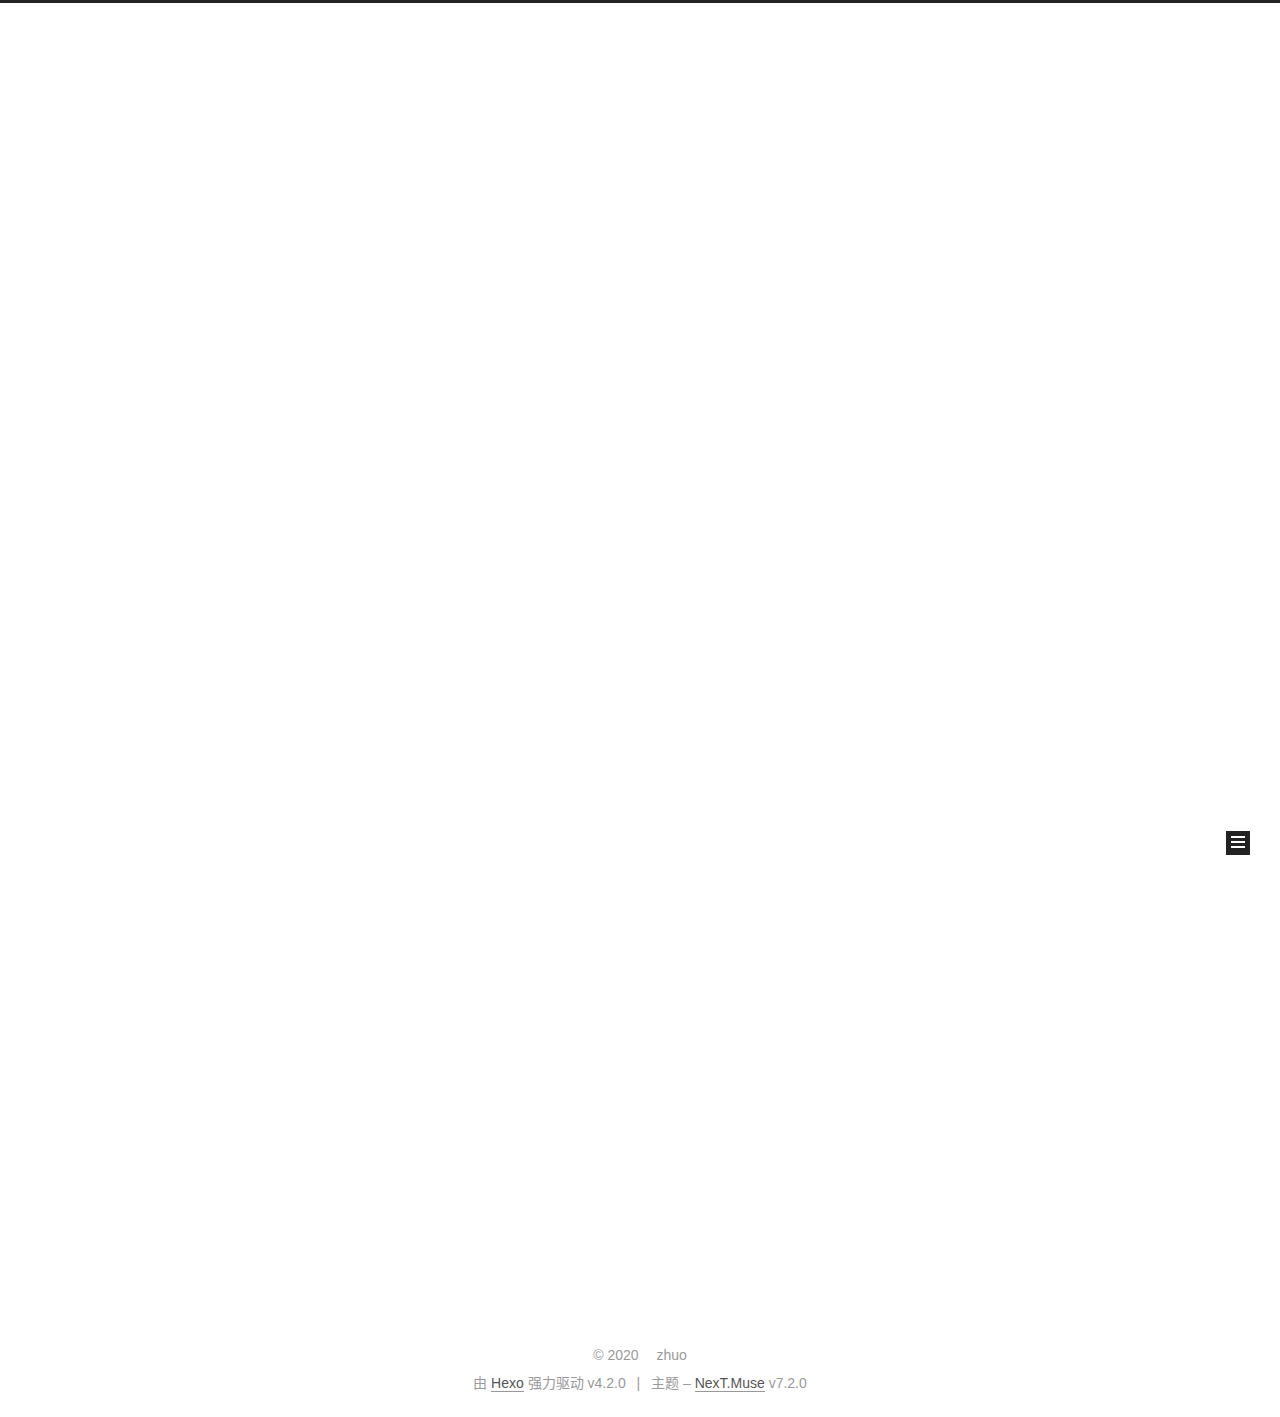
==== commit fee91f99: "Site updated: 2020-05-09 20:18:11" ====
--- a/index.html
+++ b/index.html
@@ -1,92 +1,379 @@
 <!DOCTYPE html>
-<html>
+
+
+
+
+
+
+
+
+
+
+
+
+  
+
+
+<html class="theme-next muse use-motion" lang="zh-CN">
 <head>
-  <meta charset="utf-8">
-  
-
-  
-  <title>Hexo</title>
-  <meta name="viewport" content="width=device-width, initial-scale=1, maximum-scale=1">
-  <meta property="og:type" content="website">
-<meta property="og:title" content="Hexo">
+  <meta charset="UTF-8"/>
+<meta http-equiv="X-UA-Compatible" content="IE=edge"/>
+<meta name="viewport" content="width=device-width, initial-scale=1, maximum-scale=2"/>
+<meta name="theme-color" content="#222"/>
+
+
+
+
+
+
+
+
+
+
+
+
+
+
+
+
+
+
+
+
+
+
+<link rel="stylesheet" href="/lib/font-awesome/css/font-awesome.min.css?v=4.7.0"/>
+
+<link rel="stylesheet" href="/css/main.css?v=7.2.0"/>
+
+
+  <link rel="apple-touch-icon" sizes="180x180" href="/images/apple-touch-icon-next.png?v=7.2.0">
+
+
+  <link rel="icon" type="image/png" sizes="32x32" href="/images/favicon-32x32-next.png?v=7.2.0">
+
+
+  <link rel="icon" type="image/png" sizes="16x16" href="/images/favicon-16x16-next.png?v=7.2.0">
+
+
+  <link rel="mask-icon" href="/images/logo.svg?v=7.2.0" color="#222">
+
+
+
+
+
+
+
+<script id="hexo.configurations">
+  var NexT = window.NexT || {};
+  var CONFIG = {
+    root: '/',
+    scheme: 'Muse',
+    version: '7.2.0',
+    sidebar: {"position":"left","display":"post","offset":12,"onmobile":false,"dimmer":false},
+    back2top: true,
+    back2top_sidebar: false,
+    fancybox: false,
+    fastclick: false,
+    lazyload: false,
+    tabs: true,
+    motion: {"enable":true,"async":false,"transition":{"post_block":"fadeIn","post_header":"slideDownIn","post_body":"slideDownIn","coll_header":"slideLeftIn","sidebar":"slideUpIn"}},
+    algolia: {
+      applicationID: '',
+      apiKey: '',
+      indexName: '',
+      hits: {"per_page":10},
+      labels: {"input_placeholder":"Search for Posts","hits_empty":"We didn't find any results for the search: ${query}","hits_stats":"${hits} results found in ${time} ms"}
+    }
+  };
+</script>
+
+
+  
+
+
+
+
+  <meta name="description" content="发牢骚用的">
+<meta property="og:type" content="website">
+<meta property="og:title" content="zhuo木鸟">
 <meta property="og:url" content="http://yoursite.com/index.html">
-<meta property="og:site_name" content="Hexo">
-<meta property="og:locale" content="en_US">
-<meta property="article:author" content="John Doe">
+<meta property="og:site_name" content="zhuo木鸟">
+<meta property="og:description" content="发牢骚用的">
+<meta property="og:locale" content="zh_CN">
+<meta property="article:author" content="zhuo">
 <meta name="twitter:card" content="summary">
-  
-    <link rel="alternate" href="/atom.xml" title="Hexo" type="application/atom+xml">
-  
-  
-    <link rel="icon" href="/favicon.png">
-  
-  
-    <link href="//fonts.googleapis.com/css?family=Source+Code+Pro" rel="stylesheet" type="text/css">
-  
-  
-<link rel="stylesheet" href="/css/style.css">
+
+
+
+
+
+  
+  
+  <link rel="canonical" href="http://yoursite.com/"/>
+
+
+
+<script id="page.configurations">
+  CONFIG.page = {
+    sidebar: "",
+  };
+</script>
+
+  <title>zhuo木鸟</title>
+  
+
+
+
+
+
+
+
+
+
+
+
+
+  <noscript>
+  <style>
+  .use-motion .motion-element,
+  .use-motion .brand,
+  .use-motion .menu-item,
+  .sidebar-inner,
+  .use-motion .post-block,
+  .use-motion .pagination,
+  .use-motion .comments,
+  .use-motion .post-header,
+  .use-motion .post-body,
+  .use-motion .collection-title { opacity: initial; }
+
+  .use-motion .logo,
+  .use-motion .site-title,
+  .use-motion .site-subtitle {
+    opacity: initial;
+    top: initial;
+  }
+
+  .use-motion .logo-line-before i { left: initial; }
+  .use-motion .logo-line-after i { right: initial; }
+  </style>
+</noscript>
 
 <meta name="generator" content="Hexo 4.2.0"></head>
 
-<body>
-  <div id="container">
-    <div id="wrap">
-      <header id="header">
-  <div id="banner"></div>
-  <div id="header-outer" class="outer">
-    <div id="header-title" class="inner">
-      <h1 id="logo-wrap">
-        <a href="/" id="logo">Hexo</a>
-      </h1>
-      
+<body itemscope itemtype="http://schema.org/WebPage" lang="zh-CN">
+
+  
+  
+    
+  
+
+  <div class="container sidebar-position-left 
+  page-home">
+    <div class="headband"></div>
+
+    <header id="header" class="header" itemscope itemtype="http://schema.org/WPHeader">
+      <div class="header-inner"><div class="site-brand-wrapper">
+  <div class="site-meta">
+    
+
+    <div class="custom-logo-site-title">
+      <a href="/" class="brand" rel="start">
+        <span class="logo-line-before"><i></i></span>
+        <span class="site-title">zhuo木鸟</span>
+        <span class="logo-line-after"><i></i></span>
+      </a>
     </div>
-    <div id="header-inner" class="inner">
-      <nav id="main-nav">
-        <a id="main-nav-toggle" class="nav-icon"></a>
-        
-          <a class="main-nav-link" href="/">Home</a>
-        
-          <a class="main-nav-link" href="/archives">Archives</a>
-        
-      </nav>
-      <nav id="sub-nav">
-        
-          <a id="nav-rss-link" class="nav-icon" href="/atom.xml" title="RSS Feed"></a>
-        
-        <a id="nav-search-btn" class="nav-icon" title="Search"></a>
-      </nav>
-      <div id="search-form-wrap">
-        <form action="//google.com/search" method="get" accept-charset="UTF-8" class="search-form"><input type="search" name="q" class="search-form-input" placeholder="Search"><button type="submit" class="search-form-submit">&#xF002;</button><input type="hidden" name="sitesearch" value="http://yoursite.com"></form>
-      </div>
-    </div>
+    
+    
   </div>
-</header>
-      <div class="outer">
-        <section id="main">
-  
-    <article id="post-hello-world" class="article article-type-post" itemscope itemprop="blogPost">
-  <div class="article-meta">
-    <a href="/2020/05/09/hello-world/" class="article-date">
-  <time datetime="2020-05-09T07:30:36.482Z" itemprop="datePublished">2020-05-09</time>
-</a>
-    
+
+  <div class="site-nav-toggle">
+    <button aria-label="切换导航栏">
+      <span class="btn-bar"></span>
+      <span class="btn-bar"></span>
+      <span class="btn-bar"></span>
+    </button>
   </div>
-  <div class="article-inner">
-    
-    
-      <header class="article-header">
-        
-  
-    <h1 itemprop="name">
-      <a class="article-title" href="/2020/05/09/hello-world/">同怀</a>
-    </h1>
-  
-
+</div>
+
+
+
+<nav class="site-nav">
+  
+    <ul id="menu" class="menu">
+      
+        
+        
+        
+          
+          <li class="menu-item menu-item-home menu-item-active">
+
+    
+    
+      
+    
+
+    
+
+    <a href="/" rel="section">&lt;i class&#x3D;&quot;menu-item-icon fa fa-fw fa-home&quot;&gt;&lt;&#x2F;i&gt; &lt;br&#x2F;&gt;首页</a>
+
+  </li>
+        
+        
+        
+          
+          <li class="menu-item menu-item-archives">
+
+    
+    
+      
+    
+
+    
+
+    <a href="/archives/" rel="section">&lt;i class&#x3D;&quot;menu-item-icon fa fa-fw fa-archive&quot;&gt;&lt;&#x2F;i&gt; &lt;br&#x2F;&gt;归档</a>
+
+  </li>
+
+      
+      
+    </ul>
+  
+
+  
+    
+
+  
+
+  
+</nav>
+
+
+
+  
+
+
+
+</div>
+    </header>
+
+    
+
+
+    <main id="main" class="main">
+      <div class="main-inner">
+        <div class="content-wrap">
+          
+          <div id="content" class="content">
+            
+  <section id="posts" class="posts-expand">
+    
+      
+
+  
+
+  
+  
+  
+
+  
+
+  <article class="post post-type-normal" itemscope itemtype="http://schema.org/Article">
+  
+  
+  
+  <div class="post-block">
+    <link itemprop="mainEntityOfPage" href="http://yoursite.com/2020/05/09/hello-world/"/>
+
+    <span hidden itemprop="author" itemscope itemtype="http://schema.org/Person">
+      <meta itemprop="name" content="zhuo"/>
+      <meta itemprop="description" content="发牢骚用的"/>
+      <meta itemprop="image" content="/images/avatar.gif"/>
+    </span>
+
+    <span hidden itemprop="publisher" itemscope itemtype="http://schema.org/Organization">
+      <meta itemprop="name" content="zhuo木鸟"/>
+    </span>
+
+    
+      <header class="post-header">
+
+        
+        
+          <h1 class="post-title" itemprop="name headline">
+                
+                
+                <a href="/2020/05/09/hello-world/" class="post-title-link" itemprop="url">同怀</a>
+              
+            
+          </h1>
+        
+
+        <div class="post-meta">
+
+          
+          
+          
+
+          
+            <span class="post-meta-item">
+              <span class="post-meta-item-icon">
+                <i class="fa fa-calendar-o"></i>
+              </span>
+              
+                <span class="post-meta-item-text">发表于</span>
+              
+
+              
+                
+              
+
+              <time title="创建时间：2020-05-09 15:30:36 / 修改时间：19:15:24" itemprop="dateCreated datePublished" datetime="2020-05-09T15:30:36+08:00">2020-05-09</time>
+            </span>
+          
+
+          
+            
+
+            
+          
+
+          
+
+          
+            
+            
+          
+
+          
+          
+
+          
+
+          <br/>
+          
+
+          
+
+          
+
+        </div>
       </header>
     
-    <div class="article-entry" itemprop="articleBody">
-      
-        <p>  “人生得一知己难矣，斯世当以同怀视之”，吴白衣长叹，于是研磨笔砚，举笔书曰：</p>
+
+    
+    
+    
+    <div class="post-body" itemprop="articleBody">
+
+      
+      
+
+      
+        
+          
+            <p>  “人生得一知己难矣，斯世当以同怀视之”，吴白衣长叹，于是研磨笔砚，举笔书曰：</p>
 <p>   君近来安否？蕙书已悉，君于信笺内明言吾过，不才深感歉意。想你我为异姓昆仲，倘有所闻，尚祈见告，俾资改进，不胜为盼。</p>
 <p>   君言我乖戾腻歪，不通人事，岂不知我待君以知音，而君以白丁待我也。向者我有事祈教，而携家书与君商榷，开诚布公。至于我窥汝之书笺，汝则遮遮掩掩，问之，则语焉不详，此兄长奉友之道邪！窃以为萍水相逢亦当剖心掏腹，何况手足？而汝吝啬隐私，不亦卑劣邪？</p>
 <p>   曩昔汝求事于我，致书与我，言辞恳切，感人肺腑，然汝不知君子之交淡若水乎？真情何须以文藻修饰？昆仲之间何须客套，汝之言辞恳切者，不亦视我为生人邪？窃以为朋友之间，呼唤可以，直言快语亦可，奈何以礼仪拘束哉？</p>
@@ -94,99 +381,298 @@
 <p>  忆及昔，君素好与我博弈久矣。昨日致书曰：“对弈否？”吾大奇之。汝圣上耶？出言不逊至极，况不言时辰地点者，岂非玩笑哉！你真的是我的知音吗？故答复曰：“汝何奇哉！”君亦致书答曰：“何者？汝若不便，当即名言，改日再弈亦为不可。”奇哉奇哉，奈若何以不弈威胁我者！故吾当时怒火冲天，至汝家与汝争吵，汝貌若无辜，岂非装傻弄癫耶！幸汝尚有良心，赔礼道歉。然昨日致书见责，岂非反复无常，孩童之为耶！</p>
 <p>​                                      驰函寓意，伫望示复！</p>
 <p>​                                                我知音启。</p>
-<p>   写罢书信，吴白衣长叹：“横赤心用尽为知己，黄金不惜栽桃李。”； 我待人不薄，而人视我为刍狗，甚是可气。复长叹曰：“人生得一知己难矣，斯世当以同怀视之。”<a href="https://hexo.io/docs/one-command-deployment.html" target="_blank" rel="noopener">https://hexo.io/docs/one-command-deployment.html</a>)</p>
-
+<p>   写罢书信，吴白衣长叹：“横赤心用尽为知己，黄金不惜栽桃李。”； 我待人不薄，而人视我为刍狗，甚是可气。复长叹曰：“人生得一知己难矣，斯世当以同怀视之。</p>
+
+          
+        
       
     </div>
-    <footer class="article-footer">
-      <a data-url="http://yoursite.com/2020/05/09/hello-world/" data-id="ck9zfyn750000hsnu3t7524hn" class="article-share-link">Share</a>
-      
+
+    
+
+    
+    
+    
+
+    
+
+    
+      
+    
+    
+
+    
+
+    <footer class="post-footer">
+      
+
+      
+
+      
+
+      
+      
+        <div class="post-eof"></div>
       
     </footer>
   </div>
   
-</article>
-
-
-  
-
-
-</section>
-        
-          <aside id="sidebar">
-  
-    
-
-  
-    
-
-  
-    
-  
-    
-  <div class="widget-wrap">
-    <h3 class="widget-title">Archives</h3>
-    <div class="widget">
-      <ul class="archive-list"><li class="archive-list-item"><a class="archive-list-link" href="/archives/2020/05/">May 2020</a></li></ul>
+  
+  
+  </article>
+
+
+    
+  </section>
+
+  
+
+
+          </div>
+          
+
+        </div>
+        
+          
+  
+  <div class="sidebar-toggle">
+    <div class="sidebar-toggle-line-wrap">
+      <span class="sidebar-toggle-line sidebar-toggle-line-first"></span>
+      <span class="sidebar-toggle-line sidebar-toggle-line-middle"></span>
+      <span class="sidebar-toggle-line sidebar-toggle-line-last"></span>
     </div>
   </div>
 
-
-  
-    
-  <div class="widget-wrap">
-    <h3 class="widget-title">Recent Posts</h3>
-    <div class="widget">
-      <ul>
-        
-          <li>
-            <a href="/2020/05/09/hello-world/">同怀</a>
-          </li>
-        
-      </ul>
+  <aside id="sidebar" class="sidebar">
+    <div class="sidebar-inner">
+
+      
+
+      
+
+      <div class="site-overview-wrap sidebar-panel sidebar-panel-active">
+        <div class="site-overview">
+          <div class="site-author motion-element" itemprop="author" itemscope itemtype="http://schema.org/Person">
+            
+              <p class="site-author-name" itemprop="name">zhuo</p>
+              <div class="site-description motion-element" itemprop="description">发牢骚用的</div>
+          </div>
+
+          
+            <nav class="site-state motion-element">
+              
+                <div class="site-state-item site-state-posts">
+                
+                  <a href="/archives/%20%7C%7C%20archive">
+                
+                    <span class="site-state-item-count">1</span>
+                    <span class="site-state-item-name">日志</span>
+                  </a>
+                </div>
+              
+
+              
+
+              
+            </nav>
+          
+
+          
+
+          
+
+          
+
+          
+
+          
+          
+
+          
+            
+          
+          
+
+        </div>
+      </div>
+
+      
+
+      
+
     </div>
+  </aside>
+  
+
+
+        
+      </div>
+    </main>
+
+    <footer id="footer" class="footer">
+      <div class="footer-inner">
+        <div class="copyright">&copy; <span itemprop="copyrightYear">2020</span>
+  <span class="with-love" id="animate">
+    <i class="fa fa-user"></i>
+  </span>
+  <span class="author" itemprop="copyrightHolder">zhuo</span>
+
+  
+
+  
+</div>
+
+
+  <div class="powered-by">由 <a href="https://hexo.io/" class="theme-link" rel="noopener" target="_blank">Hexo</a> 强力驱动 v4.2.0</div>
+
+
+
+  <span class="post-meta-divider">|</span>
+
+
+
+  <div class="theme-info">主题 – <a href="https://theme-next.org/" class="theme-link" rel="noopener" target="_blank">NexT.Muse</a> v7.2.0</div>
+
+
+
+
+        
+
+
+
+
+
+
+
+
+        
+      </div>
+    </footer>
+
+    
+      <div class="back-to-top">
+        <i class="fa fa-arrow-up"></i>
+        
+      </div>
+    
+
+    
+
+    
+
+    
   </div>
 
   
-</aside>
-        
-      </div>
-      <footer id="footer">
-  
-  <div class="outer">
-    <div id="footer-info" class="inner">
-      &copy; 2020 John Doe<br>
-      Powered by <a href="http://hexo.io/" target="_blank">Hexo</a>
-    </div>
-  </div>
-</footer>
-    </div>
-    <nav id="mobile-nav">
-  
-    <a href="/" class="mobile-nav-link">Home</a>
-  
-    <a href="/archives" class="mobile-nav-link">Archives</a>
-  
-</nav>
-    
-
-<script src="//ajax.googleapis.com/ajax/libs/jquery/2.0.3/jquery.min.js"></script>
-
-
-  
-<link rel="stylesheet" href="/fancybox/jquery.fancybox.css">
-
-  
-<script src="/fancybox/jquery.fancybox.pack.js"></script>
-
-
-
-
-<script src="/js/script.js"></script>
-
-
-
-
-  </div>
+
+<script>
+  if (Object.prototype.toString.call(window.Promise) !== '[object Function]') {
+    window.Promise = null;
+  }
+</script>
+
+
+
+
+
+
+
+
+
+
+
+
+
+
+
+
+
+
+
+
+
+
+
+
+
+
+  
+  <script src="/lib/jquery/index.js?v=3.4.1"></script>
+
+  
+  <script src="/lib/velocity/velocity.min.js?v=1.2.1"></script>
+
+  
+  <script src="/lib/velocity/velocity.ui.min.js?v=1.2.1"></script>
+
+
+  
+
+
+  <script src="/js/utils.js?v=7.2.0"></script>
+
+  <script src="/js/motion.js?v=7.2.0"></script>
+
+
+
+  
+  
+
+
+  <script src="/js/schemes/muse.js?v=7.2.0"></script>
+
+
+
+  
+
+  
+
+
+  <script src="/js/next-boot.js?v=7.2.0"></script>
+
+
+  
+
+  
+
+  
+
+  
+
+
+
+  
+
+
+
+
+  
+
+  
+
+  
+
+  
+
+  
+
+  
+
+  
+
+  
+
+  
+
+  
+
+  
+
+  
+
+  
+
+  
+
 </body>
-</html>+</html>
--- a/css/main.css
+++ b/css/main.css
@@ -0,0 +1,2452 @@
+/* normalize.css v8.0.1 | MIT License | github.com/necolas/normalize.css */
+html {
+  line-height: 1.15; /* 1 */
+  -webkit-text-size-adjust: 100%; /* 2 */
+}
+body {
+  margin: 0;
+}
+main {
+  display: block;
+}
+h1 {
+  font-size: 2em;
+  margin: 0.67em 0;
+}
+hr {
+  box-sizing: content-box; /* 1 */
+  height: 0; /* 1 */
+  overflow: visible; /* 2 */
+}
+pre {
+  font-family: monospace, monospace; /* 1 */
+  font-size: 1em; /* 2 */
+}
+a {
+  background-color: transparent;
+}
+abbr[title] {
+  border-bottom: none; /* 1 */
+  text-decoration: underline; /* 2 */
+  text-decoration: underline dotted; /* 2 */
+}
+b,
+strong {
+  font-weight: bolder;
+}
+code,
+kbd,
+samp {
+  font-family: monospace, monospace; /* 1 */
+  font-size: 1em; /* 2 */
+}
+small {
+  font-size: 80%;
+}
+sub,
+sup {
+  font-size: 75%;
+  line-height: 0;
+  position: relative;
+  vertical-align: baseline;
+}
+sub {
+  bottom: -0.25em;
+}
+sup {
+  top: -0.5em;
+}
+img {
+  border-style: none;
+}
+button,
+input,
+optgroup,
+select,
+textarea {
+  font-family: inherit; /* 1 */
+  font-size: 100%; /* 1 */
+  line-height: 1.15; /* 1 */
+  margin: 0; /* 2 */
+}
+button,
+input {
+/* 1 */
+  overflow: visible;
+}
+button,
+select {
+/* 1 */
+  text-transform: none;
+}
+button,
+[type="button"],
+[type="reset"],
+[type="submit"] {
+  -webkit-appearance: button;
+}
+button::-moz-focus-inner,
+[type="button"]::-moz-focus-inner,
+[type="reset"]::-moz-focus-inner,
+[type="submit"]::-moz-focus-inner {
+  border-style: none;
+  padding: 0;
+}
+button:-moz-focusring,
+[type="button"]:-moz-focusring,
+[type="reset"]:-moz-focusring,
+[type="submit"]:-moz-focusring {
+  outline: 1px dotted ButtonText;
+}
+fieldset {
+  padding: 0.35em 0.75em 0.625em;
+}
+legend {
+  box-sizing: border-box; /* 1 */
+  color: inherit; /* 2 */
+  display: table; /* 1 */
+  max-width: 100%; /* 1 */
+  padding: 0; /* 3 */
+  white-space: normal; /* 1 */
+}
+progress {
+  vertical-align: baseline;
+}
+textarea {
+  overflow: auto;
+}
+[type="checkbox"],
+[type="radio"] {
+  box-sizing: border-box; /* 1 */
+  padding: 0; /* 2 */
+}
+[type="number"]::-webkit-inner-spin-button,
+[type="number"]::-webkit-outer-spin-button {
+  height: auto;
+}
+[type="search"] {
+  -webkit-appearance: textfield; /* 1 */
+  outline-offset: -2px; /* 2 */
+}
+[type="search"]::-webkit-search-decoration {
+  -webkit-appearance: none;
+}
+::-webkit-file-upload-button {
+  -webkit-appearance: button; /* 1 */
+  font: inherit; /* 2 */
+}
+details {
+  display: block;
+}
+summary {
+  display: list-item;
+}
+template {
+  display: none;
+}
+[hidden] {
+  display: none;
+}
+::selection {
+  background: #262a30;
+  color: #fff;
+}
+body {
+  position: relative;
+  font-family: 'Lato', "PingFang SC", "Microsoft YaHei", sans-serif;
+  font-size: 14px;
+  line-height: 2;
+  color: #555;
+  background: #fff;
+}
+@media (max-width: 991px) {
+  body {
+    padding-right: 0 !important;
+  }
+}
+@media (min-width: 1200px) {
+  body {
+    font-size: 16px;
+  }
+}
+h1,
+h2,
+h3,
+h4,
+h5,
+h6 {
+  margin: 20px 0 15px;
+  padding: 0;
+  font-weight: bold;
+  line-height: 1.5;
+  font-family: 'Lato', "PingFang SC", "Microsoft YaHei", sans-serif;
+}
+h1 {
+  font-size: 22px;
+}
+h1 code {
+  font-size: 1em;
+}
+@media (max-width: 767px) {
+  h1 {
+    font-size: 18px;
+  }
+  h1 code {
+    font-size: 1em;
+  }
+}
+h2 {
+  font-size: 20px;
+}
+h2 code {
+  font-size: 1em;
+}
+@media (max-width: 767px) {
+  h2 {
+    font-size: 16px;
+  }
+  h2 code {
+    font-size: 1em;
+  }
+}
+h3 {
+  font-size: 18px;
+}
+h3 code {
+  font-size: 1em;
+}
+@media (max-width: 767px) {
+  h3 {
+    font-size: 14px;
+  }
+  h3 code {
+    font-size: 1em;
+  }
+}
+h4 {
+  font-size: 16px;
+}
+h4 code {
+  font-size: 1em;
+}
+@media (max-width: 767px) {
+  h4 {
+    font-size: 12px;
+  }
+  h4 code {
+    font-size: 1em;
+  }
+}
+h5 {
+  font-size: 14px;
+}
+h5 code {
+  font-size: 1em;
+}
+@media (max-width: 767px) {
+  h5 {
+    font-size: 10px;
+  }
+  h5 code {
+    font-size: 1em;
+  }
+}
+h6 {
+  font-size: 12px;
+}
+h6 code {
+  font-size: 1em;
+}
+@media (max-width: 767px) {
+  h6 {
+    font-size: 8px;
+  }
+  h6 code {
+    font-size: 1em;
+  }
+}
+p {
+  margin: 0 0 20px 0;
+}
+a,
+span.exturl {
+  overflow-wrap: break-word;
+  word-wrap: break-word;
+  background-color: transparent;
+  color: #555;
+  text-decoration: none;
+  outline: none;
+  border-bottom: 1px solid #999;
+  cursor: pointer;
+}
+a:hover,
+span.exturl:hover {
+  color: #222;
+  border-bottom-color: #222;
+}
+video {
+  max-width: 100%;
+  display: block;
+  margin-left: auto;
+  margin-right: auto;
+}
+img {
+  display: block;
+  margin: auto;
+  max-width: 100%;
+  height: auto;
+}
+hr {
+  margin: 40px 0;
+  height: 3px;
+  border: none;
+  background-color: #ddd;
+  background-image: repeating-linear-gradient(-45deg, #fff, #fff 4px, transparent 4px, transparent 8px);
+}
+blockquote {
+  margin: 0;
+  padding: 0 15px;
+  color: #666;
+  border-left: 4px solid #ddd;
+}
+blockquote cite::before {
+  content: "-";
+  padding: 0 5px;
+}
+dt {
+  font-weight: 700;
+}
+dd {
+  margin: 0;
+  padding: 0;
+}
+kbd {
+  border: 1px solid #ccc;
+  border-radius: 0.2em;
+  box-shadow: 0.1em 0.1em 0.2em rgba(0,0,0,0.1);
+  background-color: #f9f9f9;
+  font-family: inherit;
+  background-image: linear-gradient(top, #eee, #fff, #eee);
+  padding: 0.1em 0.3em;
+  white-space: nowrap;
+}
+.text-left {
+  text-align: left;
+}
+.text-center {
+  text-align: center;
+}
+.text-right {
+  text-align: right;
+}
+.text-justify {
+  text-align: justify;
+}
+.text-nowrap {
+  white-space: nowrap;
+}
+.text-lowercase {
+  text-transform: lowercase;
+}
+.text-uppercase {
+  text-transform: uppercase;
+}
+.text-capitalize {
+  text-transform: capitalize;
+}
+.center-block {
+  display: block;
+  margin-left: auto;
+  margin-right: auto;
+}
+.clearfix:before,
+.clearfix:after {
+  content: " ";
+  display: table;
+}
+.clearfix:after {
+  clear: both;
+}
+.pullquote {
+  width: 45%;
+}
+.pullquote.left {
+  float: left;
+  margin-left: 5px;
+  margin-right: 10px;
+}
+.pullquote.right {
+  float: right;
+  margin-left: 10px;
+  margin-right: 5px;
+}
+.affix {
+  position: fixed;
+}
+.translation {
+  margin-top: -20px;
+  font-size: 14px;
+  color: #999;
+}
+.scrollbar-measure {
+  width: 100px;
+  height: 100px;
+  overflow: scroll;
+  position: absolute;
+  top: -9999px;
+}
+.use-motion .motion-element {
+  opacity: 0;
+}
+.table-container {
+  margin: 20px 0;
+  overflow: auto;
+  -webkit-overflow-scrolling: touch;
+}
+.highlight .table-container {
+  margin: 0px;
+}
+table {
+  width: 100%;
+  border-collapse: collapse;
+  border-spacing: 0;
+  font-size: 14px;
+}
+table > tbody > tr:nth-of-type(odd) {
+  background-color: #f9f9f9;
+}
+table > tbody > tr:hover {
+  background-color: #f5f5f5;
+}
+caption,
+th,
+td {
+  padding: 8px;
+  text-align: left;
+  vertical-align: middle;
+  font-weight: normal;
+}
+th,
+td {
+  border: 1px solid #ddd;
+  border-bottom: 3px solid #ddd;
+}
+th {
+  padding-bottom: 10px;
+  font-weight: 700;
+}
+td {
+  border-bottom-width: 1px;
+}
+html,
+body {
+  height: 100%;
+}
+.container {
+  position: relative;
+}
+.header-inner {
+  margin: 0 auto;
+  padding: 100px 0 70px;
+  width: 700px;
+}
+@media (min-width: 1200px) {
+  .container .header-inner {
+    width: 800px;
+  }
+}
+@media (min-width: 1600px) {
+  .container .header-inner {
+    width: 900px;
+  }
+}
+.main-inner {
+  margin: 0 auto;
+  width: 700px;
+}
+@media (min-width: 1200px) {
+  .container .main-inner {
+    width: 800px;
+  }
+}
+@media (min-width: 1600px) {
+  .container .main-inner {
+    width: 900px;
+  }
+}
+.footer {
+  padding: 20px 0;
+}
+.footer-inner {
+  box-sizing: border-box;
+  margin: 0px auto;
+  width: 700px;
+}
+@media (min-width: 1200px) {
+  .container .footer-inner {
+    width: 800px;
+  }
+}
+@media (min-width: 1600px) {
+  .container .footer-inner {
+    width: 900px;
+  }
+}
+pre,
+.highlight {
+  margin: 20px 0;
+  font-size: 14px;
+  color: #4d4d4c;
+  background: #f7f7f7;
+  line-height: 1.6;
+}
+pre,
+code {
+  font-family: consolas, Menlo, "PingFang SC", "Microsoft YaHei", monospace;
+}
+code {
+  overflow-wrap: break-word;
+  word-wrap: break-word;
+  padding: 2px 4px;
+  color: #555;
+  background: #eee;
+  border-radius: 3px;
+  font-size: 14px;
+}
+pre {
+  overflow: auto;
+  padding: 10px;
+}
+pre code {
+  padding: 0;
+  color: #4d4d4c;
+  background: none;
+  text-shadow: none;
+}
+.highlight {
+  border-radius: 1px;
+}
+.highlight pre {
+  border: none;
+  margin: 0;
+  padding: 10px 0;
+}
+.highlight table {
+  margin: 0;
+  width: auto;
+  border: none;
+}
+.highlight td {
+  border: none;
+  padding: 0;
+}
+.highlight figcaption {
+  font-size: 1em;
+  color: #4d4d4c;
+  line-height: 1em;
+  margin: 0em;
+  padding: 0.5em;
+  background: #eee;
+  border-bottom: 1px solid #e9e9e9;
+}
+.highlight figcaption:before,
+.highlight figcaption:after {
+  content: " ";
+  display: table;
+}
+.highlight figcaption:after {
+  clear: both;
+}
+.highlight figcaption a {
+  float: right;
+  color: #4d4d4c;
+}
+.highlight figcaption a:hover {
+  border-bottom-color: #4d4d4c;
+}
+.highlight .gutter pre {
+  padding-left: 10px;
+  padding-right: 10px;
+  color: #869194;
+  text-align: right;
+  background-color: #eff2f3;
+}
+.highlight .code pre {
+  width: 100%;
+  padding-left: 10px;
+  background-color: #f7f7f7;
+}
+.highlight .line {
+  height: 20px;
+}
+.gutter {
+  -webkit-user-select: none;
+  -moz-user-select: none;
+  -ms-user-select: none;
+  user-select: none;
+}
+.gist table {
+  width: auto;
+}
+.gist table td {
+  border: none;
+}
+pre .deletion {
+  background: #fdd;
+}
+pre .addition {
+  background: #dfd;
+}
+pre .meta {
+  color: #8959a8;
+}
+pre .comment {
+  color: #8e908c;
+}
+pre .variable,
+pre .attribute,
+pre .tag,
+pre .name,
+pre .regexp,
+pre .ruby .constant,
+pre .xml .tag .title,
+pre .xml .pi,
+pre .xml .doctype,
+pre .html .doctype,
+pre .css .id,
+pre .css .class,
+pre .css .pseudo {
+  color: #c82829;
+}
+pre .number,
+pre .preprocessor,
+pre .built_in,
+pre .builtin-name,
+pre .literal,
+pre .params,
+pre .constant,
+pre .command {
+  color: #f5871f;
+}
+pre .ruby .class .title,
+pre .css .rules .attribute,
+pre .string,
+pre .symbol,
+pre .value,
+pre .inheritance,
+pre .header,
+pre .ruby .symbol,
+pre .xml .cdata,
+pre .special,
+pre .formula {
+  color: #718c00;
+}
+pre .title,
+pre .css .hexcolor {
+  color: #3e999f;
+}
+pre .function,
+pre .python .decorator,
+pre .python .title,
+pre .ruby .function .title,
+pre .ruby .title .keyword,
+pre .perl .sub,
+pre .javascript .title,
+pre .coffeescript .title {
+  color: #4271ae;
+}
+pre .keyword,
+pre .javascript .function {
+  color: #8959a8;
+}
+.posts-expand .post-body img.full-image {
+  border: none;
+}
+.blockquote-center,
+.page-home .post-type-quote blockquote,
+.page-post-detail .post-type-quote blockquote {
+  position: relative;
+  margin: 40px 0;
+  padding: 0;
+  border-left: none;
+  text-align: center;
+}
+.blockquote-center::before,
+.page-home .post-type-quote blockquote::before,
+.page-post-detail .post-type-quote blockquote::before,
+.blockquote-center::after,
+.page-home .post-type-quote blockquote::after,
+.page-post-detail .post-type-quote blockquote::after {
+  position: absolute;
+  content: ' ';
+  display: block;
+  width: 100%;
+  height: 24px;
+  opacity: 0.2;
+  background-repeat: no-repeat;
+  background-position: 0 -6px;
+  background-size: 22px 22px;
+}
+.blockquote-center::before,
+.page-home .post-type-quote blockquote::before,
+.page-post-detail .post-type-quote blockquote::before {
+  top: -20px;
+  background-image: url("../images/quote-l.svg");
+  border-top: 1px solid #ccc;
+}
+.blockquote-center::after,
+.page-home .post-type-quote blockquote::after,
+.page-post-detail .post-type-quote blockquote::after {
+  bottom: -20px;
+  background-image: url("../images/quote-r.svg");
+  border-bottom: 1px solid #ccc;
+  background-position: 100% 8px;
+}
+.blockquote-center p,
+.page-home .post-type-quote blockquote p,
+.page-post-detail .post-type-quote blockquote p,
+.blockquote-center div,
+.page-home .post-type-quote blockquote div,
+.page-post-detail .post-type-quote blockquote div {
+  text-align: center;
+}
+.post .post-body .group-picture img {
+  box-sizing: border-box;
+  padding: 0 3px;
+  border: none;
+}
+.post .group-picture-row {
+  overflow: hidden;
+  margin-top: 6px;
+}
+.post .group-picture-row:first-child {
+  margin-top: 0;
+}
+.post .group-picture-column {
+  float: left;
+}
+.page-post-detail .post-body .group-picture-column {
+  float: none;
+  margin-top: 10px;
+  width: auto !important;
+}
+.page-post-detail .post-body .group-picture-column img {
+  margin: 0 auto;
+}
+.page-archive .group-picture-container {
+  overflow: hidden;
+}
+.page-archive .group-picture-row {
+  float: left;
+}
+.page-archive .group-picture-row:first-child {
+  margin-top: 6px;
+}
+.page-archive .group-picture-column {
+  max-width: 150px;
+  max-height: 150px;
+}
+.post-body .label {
+  display: inline;
+  padding: 0 2px;
+}
+.post-body .label.default {
+  background-color: #f0f0f0;
+}
+.post-body .label.primary {
+  background-color: #efe6f7;
+}
+.post-body .label.info {
+  background-color: #e5f2f8;
+}
+.post-body .label.success {
+  background-color: #e7f4e9;
+}
+.post-body .label.warning {
+  background-color: #fcf6e1;
+}
+.post-body .label.danger {
+  background-color: #fae8eb;
+}
+.post-body .note {
+  position: relative;
+  padding: 15px;
+  margin-bottom: 20px;
+  border: 1px solid #eee;
+  border-left-width: 5px;
+  border-radius: 3px;
+}
+.post-body .note h2,
+.post-body .note h3,
+.post-body .note h4,
+.post-body .note h5,
+.post-body .note h6 {
+  margin-top: 0;
+  margin-bottom: 0;
+  border-bottom: initial;
+  padding-top: 0 !important;
+}
+.post-body .note p:first-child,
+.post-body .note ul:first-child,
+.post-body .note ol:first-child,
+.post-body .note table:first-child,
+.post-body .note pre:first-child,
+.post-body .note blockquote:first-child {
+  margin-top: 0;
+}
+.post-body .note p:last-child,
+.post-body .note ul:last-child,
+.post-body .note ol:last-child,
+.post-body .note table:last-child,
+.post-body .note pre:last-child,
+.post-body .note blockquote:last-child {
+  margin-bottom: 0;
+}
+.post-body .note.default {
+  border-left-color: #777;
+}
+.post-body .note.default h2,
+.post-body .note.default h3,
+.post-body .note.default h4,
+.post-body .note.default h5,
+.post-body .note.default h6 {
+  color: #777;
+}
+.post-body .note.primary {
+  border-left-color: #6f42c1;
+}
+.post-body .note.primary h2,
+.post-body .note.primary h3,
+.post-body .note.primary h4,
+.post-body .note.primary h5,
+.post-body .note.primary h6 {
+  color: #6f42c1;
+}
+.post-body .note.info {
+  border-left-color: #428bca;
+}
+.post-body .note.info h2,
+.post-body .note.info h3,
+.post-body .note.info h4,
+.post-body .note.info h5,
+.post-body .note.info h6 {
+  color: #428bca;
+}
+.post-body .note.success {
+  border-left-color: #5cb85c;
+}
+.post-body .note.success h2,
+.post-body .note.success h3,
+.post-body .note.success h4,
+.post-body .note.success h5,
+.post-body .note.success h6 {
+  color: #5cb85c;
+}
+.post-body .note.warning {
+  border-left-color: #f0ad4e;
+}
+.post-body .note.warning h2,
+.post-body .note.warning h3,
+.post-body .note.warning h4,
+.post-body .note.warning h5,
+.post-body .note.warning h6 {
+  color: #f0ad4e;
+}
+.post-body .note.danger {
+  border-left-color: #d9534f;
+}
+.post-body .note.danger h2,
+.post-body .note.danger h3,
+.post-body .note.danger h4,
+.post-body .note.danger h5,
+.post-body .note.danger h6 {
+  color: #d9534f;
+}
+.post-body .tabs {
+  position: relative;
+  display: block;
+  margin-bottom: 20px;
+  padding-top: 10px;
+}
+.post-body .tabs ul.nav-tabs {
+  margin: 0;
+  padding: 0;
+  display: flex;
+  flex-wrap: wrap;
+  margin-bottom: -1px;
+}
+@media (max-width: 413px) {
+  .post-body .tabs ul.nav-tabs {
+    display: block;
+    margin-bottom: 5px;
+  }
+}
+.post-body .tabs ul.nav-tabs li.tab {
+  flex-grow: 1;
+  list-style-type: none;
+  border-top: 3px solid transparent;
+  border-right: 1px solid transparent;
+  border-bottom: 1px solid #ddd;
+  border-left: 1px solid transparent;
+}
+@media (max-width: 413px) {
+  .post-body .tabs ul.nav-tabs li.tab {
+    border-top: 1px solid transparent;
+    border-right: 1px solid transparent;
+    border-bottom: 1px solid transparent;
+    border-left: 3px solid transparent;
+  }
+}
+.post-body .tabs ul.nav-tabs li.tab a {
+  text-align: center;
+  outline: 0;
+  border-bottom: initial;
+  display: block;
+  line-height: 1.8em;
+  padding: 0.25em 0.75em;
+  transition-duration: 0.2s;
+  transition-timing-function: ease-out;
+  transition-delay: 0s;
+}
+.post-body .tabs ul.nav-tabs li.tab a i {
+  width: 1.285714285714286em;
+}
+.post-body .tabs ul.nav-tabs li.tab.active {
+  border-top: 3px solid #fc6423;
+  border-right: 1px solid #ddd;
+  border-bottom: 1px solid transparent;
+  border-left: 1px solid #ddd;
+}
+@media (max-width: 413px) {
+  .post-body .tabs ul.nav-tabs li.tab.active {
+    border-top: 1px solid #ddd;
+    border-right: 1px solid #ddd;
+    border-bottom: 1px solid #ddd;
+    border-left: 3px solid #fc6423;
+  }
+}
+.post-body .tabs ul.nav-tabs li.tab.active a {
+  cursor: default;
+  color: #555;
+}
+.post-body .tabs .tab-content .tab-pane {
+  border: 1px solid #ddd;
+  padding: 20px 20px 0 20px;
+}
+.post-body .tabs .tab-content .tab-pane:not(.active) {
+  display: none;
+}
+.post-body .tabs .tab-content .tab-pane.active {
+  display: block;
+}
+.btn {
+  display: inline-block;
+  padding: 0 20px;
+  font-size: 14px;
+  color: #fff;
+  background: #222;
+  border: 2px solid #222;
+  text-decoration: none;
+  border-radius: 0;
+  transition-property: background-color;
+  transition-duration: 0.2s;
+  transition-timing-function: ease-in-out;
+  transition-delay: 0s;
+  line-height: 2;
+}
+.btn:hover {
+  border-color: #222;
+  color: #222;
+  background: #fff;
+}
+.btn +.btn {
+  margin: 0 0 8px 8px;
+}
+.btn .fa-fw {
+  width: 1.285714285714286em;
+  text-align: left;
+}
+.btn-bar {
+  display: block;
+  width: 22px;
+  height: 2px;
+  background: #555;
+  border-radius: 1px;
+}
+.btn-bar+.btn-bar {
+  margin-top: 4px;
+}
+.pagination {
+  margin: 120px 0 40px;
+  text-align: center;
+  border-top: 1px solid #eee;
+}
+.page-number-basic,
+.pagination .prev,
+.pagination .next,
+.pagination .page-number,
+.pagination .space {
+  display: inline-block;
+  position: relative;
+  top: -1px;
+  margin: 0 10px;
+  padding: 0 11px;
+}
+@media (max-width: 767px) {
+  .page-number-basic,
+  .pagination .prev,
+  .pagination .next,
+  .pagination .page-number,
+  .pagination .space {
+    margin: 0 5px;
+  }
+}
+.pagination .prev,
+.pagination .next,
+.pagination .page-number {
+  border-bottom: 0;
+  border-top: 1px solid #eee;
+  transition-property: border-color;
+  transition-duration: 0.2s;
+  transition-timing-function: ease-in-out;
+  transition-delay: 0s;
+}
+.pagination .prev:hover,
+.pagination .next:hover,
+.pagination .page-number:hover {
+  border-top-color: #222;
+}
+.pagination .space {
+  padding: 0;
+  margin: 0;
+}
+.pagination .prev {
+  margin-left: 0;
+}
+.pagination .next {
+  margin-right: 0;
+}
+.pagination .page-number.current {
+  color: #fff;
+  background: #ccc;
+  border-top-color: #ccc;
+}
+@media (max-width: 767px) {
+  .pagination {
+    border-top: none;
+  }
+  .pagination .prev,
+  .pagination .next,
+  .pagination .page-number {
+    margin-bottom: 10px;
+    border-top: 0;
+    border-bottom: 1px solid #eee;
+    padding: 0 10px;
+  }
+  .pagination .prev:hover,
+  .pagination .next:hover,
+  .pagination .page-number:hover {
+    border-bottom-color: #222;
+  }
+}
+.comments {
+  margin: 60px 20px 0;
+}
+.back-to-top {
+  box-sizing: border-box;
+  position: fixed;
+  bottom: -100px;
+  right: 30px;
+  z-index: 1050;
+  padding: 0 6px;
+  width: 24px;
+  background: #222;
+  font-size: 12px;
+  opacity: 1;
+  color: #fff;
+  cursor: pointer;
+  text-align: center;
+  transition-property: bottom;
+  transition-duration: 0.2s;
+  transition-timing-function: ease-in-out;
+  transition-delay: 0s;
+}
+.back-to-top.back-to-top-on {
+  bottom: 19px;
+}
+@media (max-width: 991px) {
+  .back-to-top {
+    opacity: 0.8;
+    right: 20px;
+  }
+}
+.header {
+  background: transparent;
+}
+.header-inner {
+  position: relative;
+}
+.headband {
+  height: 3px;
+  background: #222;
+}
+.site-meta {
+  margin: 0;
+  text-align: center;
+}
+@media (max-width: 767px) {
+  .site-meta {
+    text-align: center;
+  }
+}
+.brand {
+  position: relative;
+  display: inline-block;
+  padding: 0 40px;
+  color: #fff;
+  background: #222;
+  border-bottom: none;
+}
+.brand:hover {
+  color: #fff;
+}
+.logo {
+  display: inline-block;
+  margin-right: 5px;
+  line-height: 36px;
+  vertical-align: top;
+}
+.site-title {
+  display: inline-block;
+  vertical-align: top;
+  line-height: 36px;
+  font-size: 20px;
+  font-weight: normal;
+  font-family: 'Lato', "PingFang SC", "Microsoft YaHei", sans-serif;
+}
+.site-subtitle {
+  margin-top: 10px;
+  font-size: 13px;
+  color: #999;
+}
+.use-motion .brand {
+  opacity: 0;
+}
+.use-motion .logo,
+.use-motion .site-title,
+.use-motion .site-subtitle,
+.use-motion .custom-logo-image {
+  opacity: 0;
+  position: relative;
+  top: -10px;
+}
+.site-nav-toggle {
+  display: none;
+  position: absolute;
+  top: 10px;
+  left: 10px;
+}
+@media (max-width: 767px) {
+  .site-nav-toggle {
+    display: block;
+  }
+}
+.site-nav-toggle button {
+  margin-top: 2px;
+  padding: 9px 10px;
+  background: transparent;
+  border: none;
+}
+@media (max-width: 767px) {
+  .site-nav {
+    display: none;
+    margin: 0 -10px;
+    padding: 0 10px;
+    clear: both;
+    border-top: 1px solid #ddd;
+  }
+}
+@media (min-width: 768px) and (max-width: 991px) {
+  .site-nav {
+    display: block !important;
+  }
+}
+@media (min-width: 992px) {
+  .site-nav {
+    display: block !important;
+  }
+}
+.menu {
+  margin-top: 20px;
+  padding-left: 0;
+  text-align: center;
+}
+.menu .menu-item {
+  display: inline-block;
+  margin: 0 10px;
+  list-style: none;
+}
+@media (max-width: 767px) {
+  .menu .menu-item {
+    margin-top: 10px;
+  }
+}
+.menu .menu-item a,
+.menu .menu-item span.exturl {
+  display: block;
+  font-size: 13px;
+  line-height: inherit;
+  border-bottom: 1px solid transparent;
+  transition-property: border-color;
+  transition-duration: 0.2s;
+  transition-timing-function: ease-in-out;
+  transition-delay: 0s;
+}
+.menu .menu-item a:hover,
+.menu .menu-item span.exturl:hover {
+  border-bottom-color: #222;
+}
+.menu .menu-item .fa {
+  margin-right: 5px;
+}
+.use-motion .menu-item {
+  opacity: 0;
+}
+.post-body {
+  overflow-wrap: break-word;
+  word-wrap: break-word;
+  font-family: 'Lato', "PingFang SC", "Microsoft YaHei", sans-serif;
+}
+.post-body span.exturl .fa {
+  font-size: 14px;
+  margin-left: 4px;
+}
+.post-body .fancybox img {
+  display: block !important;
+  margin: 0 auto;
+  cursor: pointer;
+  cursor: zoom-in;
+}
+.post-body .image-caption,
+.post-body .figure .caption {
+  margin: -20px auto 15px;
+  text-align: center;
+  font-size: 14px;
+  color: #999;
+  font-weight: bold;
+  line-height: 1;
+}
+.post-sticky-flag {
+  display: inline-block;
+  font-size: 16px;
+  transform: rotate(30deg);
+}
+.use-motion .post-block,
+.use-motion .pagination,
+.use-motion .comments {
+  opacity: 0;
+}
+.use-motion .post-header {
+  opacity: 0;
+}
+.use-motion .post-body {
+  opacity: 0;
+}
+.use-motion .collection-title {
+  opacity: 0;
+}
+.posts-expand {
+  padding-top: 40px;
+}
+@media (max-width: 767px) {
+  .posts-expand {
+    margin: 0 20px;
+  }
+  .post-body .highlight {
+    margin-left: 0px;
+    margin-right: 0px;
+    padding: 0;
+  }
+}
+@media (min-width: 992px) {
+  .posts-expand .post-body {
+    text-align: justify;
+  }
+}
+@media (max-width: 991px) {
+  .posts-expand .post-body {
+    text-align: justify;
+  }
+}
+.posts-expand .post-body h2,
+.posts-expand .post-body h3,
+.posts-expand .post-body h4,
+.posts-expand .post-body h5,
+.posts-expand .post-body h6 {
+  padding-top: 10px;
+}
+.posts-expand .post-body h2 .header-anchor,
+.posts-expand .post-body h3 .header-anchor,
+.posts-expand .post-body h4 .header-anchor,
+.posts-expand .post-body h5 .header-anchor,
+.posts-expand .post-body h6 .header-anchor {
+  float: right;
+  margin-left: 10px;
+  color: #ccc;
+  border-bottom-style: none;
+  visibility: hidden;
+}
+.posts-expand .post-body h2 .header-anchor:hover,
+.posts-expand .post-body h3 .header-anchor:hover,
+.posts-expand .post-body h4 .header-anchor:hover,
+.posts-expand .post-body h5 .header-anchor:hover,
+.posts-expand .post-body h6 .header-anchor:hover {
+  color: inherit;
+}
+.posts-expand .post-body h2:hover .header-anchor,
+.posts-expand .post-body h3:hover .header-anchor,
+.posts-expand .post-body h4:hover .header-anchor,
+.posts-expand .post-body h5:hover .header-anchor,
+.posts-expand .post-body h6:hover .header-anchor {
+  visibility: visible;
+}
+.posts-expand .post-body img {
+  box-sizing: border-box;
+  margin: 0 auto 25px;
+  padding: 3px;
+  border: 1px solid #ddd;
+}
+@media (max-width: 767px) {
+  .posts-collapse {
+    margin: 0 20px;
+  }
+  .posts-collapse .post-title,
+  .posts-collapse .post-meta {
+    display: block;
+    width: auto;
+    text-align: left;
+  }
+}
+.posts-collapse {
+  position: relative;
+  z-index: 1010;
+  margin-left: 55px;
+}
+.posts-collapse::after {
+  content: " ";
+  position: absolute;
+  top: 20px;
+  left: 0;
+  margin-left: -2px;
+  width: 4px;
+  height: 100%;
+  background: #f5f5f5;
+  z-index: -1;
+}
+@media (max-width: 767px) {
+  .posts-collapse {
+    margin: 0 20px;
+  }
+}
+.posts-collapse .collection-title {
+  position: relative;
+  margin: 60px 0;
+}
+.posts-collapse .collection-title h1,
+.posts-collapse .collection-title h2 {
+  margin-left: 20px;
+}
+.posts-collapse .collection-title small {
+  color: #bbb;
+  margin-left: 5px;
+}
+.posts-collapse .collection-title::before {
+  content: " ";
+  position: absolute;
+  left: 0;
+  top: 50%;
+  margin-left: -4px;
+  margin-top: -4px;
+  width: 8px;
+  height: 8px;
+  background: #bbb;
+  border-radius: 50%;
+}
+.posts-collapse .post {
+  margin: 30px 0;
+}
+.posts-collapse .post-header {
+  position: relative;
+  transition-duration: 0.2s;
+  transition-timing-function: ease-in-out;
+  transition-delay: 0s;
+  transition-property: border;
+  border-bottom: 1px dashed #ccc;
+}
+.posts-collapse .post-header::before {
+  content: " ";
+  position: absolute;
+  left: 0;
+  top: 12px;
+  width: 6px;
+  height: 6px;
+  margin-left: -4px;
+  background: #bbb;
+  border-radius: 50%;
+  border: 1px solid #fff;
+  transition-duration: 0.2s;
+  transition-timing-function: ease-in-out;
+  transition-delay: 0s;
+  transition-property: background;
+}
+.posts-collapse .post-header:hover {
+  border-bottom-color: #666;
+}
+.posts-collapse .post-header:hover::before {
+  background: #222;
+}
+.posts-collapse .post-meta {
+  position: absolute;
+  font-size: 12px;
+  left: 20px;
+  top: 5px;
+}
+.posts-collapse .post-comments-count {
+  display: none;
+}
+.posts-collapse .post-title {
+  margin-left: 60px;
+  font-size: 16px;
+  font-weight: normal;
+  line-height: inherit;
+}
+.posts-collapse .post-title::after {
+  margin-left: 3px;
+  opacity: 0.6;
+}
+.posts-collapse .post-title a,
+.posts-collapse .post-title span.exturl {
+  color: #666;
+  border-bottom: none;
+}
+.page-home .post-type-quote .post-header,
+.page-post-detail .post-type-quote .post-header,
+.page-home .post-type-quote .post-tags,
+.page-post-detail .post-type-quote .post-tags {
+  display: none;
+}
+.posts-expand .post-title {
+  overflow-wrap: break-word;
+  word-wrap: break-word;
+  text-align: center;
+  font-weight: 400;
+}
+.posts-expand .post-title-link {
+  display: inline-block;
+  position: relative;
+  color: #555;
+  border-bottom: none;
+  line-height: 1.2;
+  vertical-align: top;
+}
+.posts-expand .post-title-link::before {
+  content: "";
+  position: absolute;
+  width: 100%;
+  height: 2px;
+  bottom: 0;
+  left: 0;
+  background-color: #000;
+  visibility: hidden;
+  transform: scaleX(0);
+  transition-duration: 0.2s;
+  transition-timing-function: ease-in-out;
+  transition-delay: 0s;
+}
+.posts-expand .post-title-link:hover::before {
+  visibility: visible;
+  transform: scaleX(1);
+}
+.posts-expand .post-title-link .fa {
+  font-size: 20px;
+  margin-left: 5px;
+}
+.posts-expand .post-meta {
+  margin: 3px 0 60px 0;
+  color: #999;
+  font-family: 'Lato', "PingFang SC", "Microsoft YaHei", sans-serif;
+  font-size: 12px;
+  text-align: center;
+}
+.posts-expand .post-meta .post-description {
+  font-size: 14px;
+  margin-top: 2px;
+}
+.posts-expand .post-meta time {
+  border-bottom: 1px dashed #999;
+  cursor: help;
+}
+.post-meta-divider {
+  margin: 0 0.5em;
+}
+.post-meta .post-meta-item + .post-meta-item::before {
+  content: "|";
+  margin: 0 0.5em;
+}
+.post-meta-item-icon {
+  margin-right: 3px;
+}
+@media (max-width: 991px) {
+  .post-meta-item-icon {
+    display: inline-block;
+  }
+}
+@media (max-width: 991px) {
+  .post-meta-item-text {
+    display: none;
+  }
+}
+.post-button {
+  margin-top: 40px;
+}
+.posts-expand .post-tags {
+  margin-top: 40px;
+  text-align: center;
+}
+.posts-expand .post-tags a {
+  display: inline-block;
+  margin-right: 10px;
+  font-size: 13px;
+}
+.post-nav {
+  display: table;
+  margin-top: 15px;
+  width: 100%;
+  border-top: 1px solid #eee;
+}
+.post-nav-divider {
+  display: table-cell;
+  width: 10%;
+}
+.post-nav-item {
+  display: table-cell;
+  padding: 10px 0 0 0;
+  width: 45%;
+  vertical-align: top;
+}
+.post-nav-item a {
+  position: relative;
+  display: block;
+  line-height: 25px;
+  font-size: 14px;
+  color: #555;
+  border-bottom: none;
+}
+.post-nav-item a:hover {
+  color: #222;
+  border-bottom: none;
+}
+.post-nav-item a:active {
+  top: 2px;
+}
+.post-nav-item .fa {
+  font-size: 12px;
+  margin-right: 5px;
+}
+.post-nav-next a {
+  padding-left: 5px;
+}
+.post-nav-prev {
+  text-align: right;
+}
+.post-nav-prev a {
+  padding-right: 5px;
+}
+.post-nav-prev .fa {
+  margin-left: 5px;
+}
+.posts-expand .post-eof {
+  margin: 80px auto 60px;
+  width: 8%;
+  height: 1px;
+  background: #ccc;
+  text-align: center;
+}
+.post:last-child .post-eof {
+  display: none;
+}
+.post-gallery {
+  display: table;
+  table-layout: fixed;
+  width: 100%;
+  border-collapse: separate;
+}
+.post-gallery-row {
+  display: table-row;
+}
+.post-gallery .post-gallery-img {
+  display: table-cell;
+  text-align: center;
+  vertical-align: middle;
+  border: none;
+}
+.post-gallery .post-gallery-img img {
+  max-width: 100%;
+  max-height: 100%;
+  border: none;
+}
+.fancybox-close,
+.fancybox-close:hover {
+  border: none;
+}
+.rtl.post-body p,
+.rtl.post-body a,
+.rtl.post-body h1,
+.rtl.post-body h2,
+.rtl.post-body h3,
+.rtl.post-body h4,
+.rtl.post-body h5,
+.rtl.post-body h6,
+.rtl.post-body li,
+.rtl.post-body ul,
+.rtl.post-body ol {
+  direction: rtl;
+  font-family: UKIJ Ekran;
+}
+.rtl.post-title {
+  font-family: UKIJ Ekran;
+}
+.sidebar {
+  position: fixed;
+  right: 0;
+  top: 0;
+  bottom: 0;
+  width: 0;
+  z-index: 1040;
+  box-shadow: inset 0 2px 6px #000;
+  background: #222;
+}
+.sidebar a,
+.sidebar span.exturl {
+  color: #999;
+  border-bottom-color: #555;
+}
+.sidebar a:hover,
+.sidebar span.exturl:hover {
+  color: #eee;
+  border-bottom-color: #eee;
+}
+@media (max-width: 991px) {
+  .sidebar {
+    display: none;
+  }
+}
+.sidebar-inner {
+  position: relative;
+  padding: 20px 10px;
+  color: #999;
+  text-align: center;
+}
+.site-overview-wrap {
+  overflow: hidden;
+}
+.site-overview {
+  overflow-y: auto;
+  overflow-x: hidden;
+}
+.cc-license {
+  margin-top: 10px;
+  text-align: center;
+}
+.cc-license .cc-opacity {
+  opacity: 0.7;
+  border-bottom: none;
+}
+.cc-license .cc-opacity:hover {
+  opacity: 0.9;
+}
+.cc-license img {
+  display: inline-block;
+}
+.sidebar-toggle {
+  position: fixed;
+  right: 30px;
+  bottom: 45px;
+  width: 14px;
+  height: 14px;
+  padding: 5px;
+  background: #222;
+  line-height: 0;
+  z-index: 1050;
+  cursor: pointer;
+}
+@media (max-width: 991px) {
+  .sidebar-toggle {
+    opacity: 0.8;
+    right: 20px;
+    display: none;
+  }
+}
+.sidebar-toggle-line {
+  position: relative;
+  display: inline-block;
+  vertical-align: top;
+  height: 2px;
+  width: 100%;
+  background: #fff;
+  margin-top: 3px;
+}
+.sidebar-toggle-line:first-child {
+  margin-top: 0;
+}
+.site-author-image {
+  display: block;
+  margin: 0 auto;
+  padding: 2px;
+  max-width: 96px;
+  height: auto;
+  border: 2px solid #333;
+  opacity: 1;
+}
+.site-author-name {
+  margin: 5px 0 0;
+  text-align: center;
+  color: #f5f5f5;
+  font-weight: normal;
+}
+.site-description {
+  margin-top: 5px;
+  text-align: center;
+  font-size: 14px;
+  color: #999;
+}
+.links-of-author {
+  margin-top: 20px;
+}
+.links-of-author a,
+.links-of-author span.exturl {
+  display: inline-block;
+  vertical-align: middle;
+  margin-right: 10px;
+  margin-bottom: 10px;
+  border-bottom-color: #555;
+  font-size: 13px;
+}
+.links-of-author a:before,
+.links-of-author span.exturl:before {
+  display: inline-block;
+  vertical-align: middle;
+  margin-right: 3px;
+  content: " ";
+  width: 4px;
+  height: 4px;
+  border-radius: 50%;
+  background: #ff2d8e;
+}
+.feed-link,
+.chat {
+  margin-top: 10px;
+}
+.feed-link a,
+.chat a {
+  display: inline-block;
+  padding: 0 15px;
+  color: #fc6423;
+  border: 1px solid #fc6423 !important;
+  border-radius: 4px;
+}
+.feed-link a i,
+.chat a i {
+  color: #fc6423;
+  font-size: 14px;
+}
+.feed-link a:hover,
+.chat a:hover {
+  color: #fff;
+  background: #fc6423;
+}
+.feed-link a:hover i,
+.chat a:hover i {
+  color: #fff;
+}
+.links-of-blogroll {
+  margin-top: 10px;
+  font-size: 13px;
+}
+.links-of-blogroll-title {
+  margin-top: 0;
+  font-size: 14px;
+  font-weight: 600;
+}
+.links-of-blogroll-list {
+  margin: 0;
+  padding: 0;
+  list-style: none;
+}
+.links-of-blogroll-item {
+  padding: 2px 10px;
+}
+.links-of-blogroll-item a,
+.links-of-blogroll-item span.exturl {
+  max-width: 280px;
+  box-sizing: border-box;
+  display: inline-block;
+  overflow: hidden;
+  white-space: nowrap;
+  text-overflow: ellipsis;
+}
+.sidebar-nav {
+  margin: 0 0 20px;
+  padding-left: 0;
+}
+.sidebar-nav li {
+  display: inline-block;
+  cursor: pointer;
+  border-bottom: 1px solid transparent;
+  font-size: 14px;
+  color: #555;
+}
+.sidebar-nav li:hover {
+  color: #f5f5f5;
+}
+.page-post-detail .sidebar-nav-toc {
+  padding: 0 5px;
+}
+.page-post-detail .sidebar-nav-overview {
+  margin-left: 10px;
+}
+.sidebar-nav .sidebar-nav-active {
+  color: #87daff;
+  border-bottom-color: #87daff;
+}
+.sidebar-nav .sidebar-nav-active:hover {
+  color: #87daff;
+}
+.sidebar-panel {
+  display: none;
+}
+.sidebar-panel-active {
+  display: block;
+}
+.site-state {
+  display: flex;
+  justify-content: center;
+  overflow: hidden;
+  line-height: 1.4;
+  white-space: nowrap;
+  text-align: center;
+  margin-top: 10px;
+}
+.site-state-item {
+  padding: 0 15px;
+  border-left: 1px solid #333;
+}
+.site-state-item:first-child {
+  border-left: none;
+}
+.site-state-item a {
+  border-bottom: none;
+}
+.site-state-item-count {
+  display: block;
+  text-align: center;
+  color: inherit;
+  font-weight: 600;
+  font-size: 18px;
+}
+.site-state-item-name {
+  font-size: 13px;
+  color: inherit;
+}
+.post-toc-empty {
+  font-size: 14px;
+  color: #666;
+}
+.post-toc-wrap {
+  overflow: hidden;
+}
+.post-toc {
+  overflow: auto;
+}
+.post-toc ol {
+  margin: 0;
+  padding: 0 2px 5px 10px;
+  text-align: left;
+  list-style: none;
+  font-size: 14px;
+}
+.post-toc ol > ol {
+  padding-left: 0;
+}
+.post-toc ol a {
+  transition-duration: 0.2s;
+  transition-timing-function: ease-in-out;
+  transition-delay: 0s;
+  transition-property: all;
+  color: #999;
+  border-bottom-color: #555;
+}
+.post-toc ol a:hover {
+  color: #ccc;
+  border-bottom-color: #ccc;
+}
+.post-toc .nav-item {
+  overflow: hidden;
+  text-overflow: ellipsis;
+  white-space: nowrap;
+  line-height: 1.8;
+}
+.post-toc .nav .nav-child {
+  display: none;
+}
+.post-toc .nav .active > .nav-child {
+  display: block;
+}
+.post-toc .nav .active-current > .nav-child {
+  display: block;
+}
+.post-toc .nav .active-current > .nav-child > .nav-item {
+  display: block;
+}
+.post-toc .nav .active > a {
+  color: #87daff;
+  border-bottom-color: #87daff;
+}
+.post-toc .nav .active-current > a {
+  color: #87daff;
+}
+.post-toc .nav .active-current > a:hover {
+  color: #87daff;
+}
+.footer {
+  font-size: 14px;
+  color: #999;
+}
+.footer img {
+  border: none;
+}
+.footer-inner {
+  text-align: center;
+}
+.with-love {
+  display: inline-block;
+  margin: 0 5px;
+  color: #808080;
+}
+.powered-by,
+.theme-info {
+  display: inline-block;
+}
+@-moz-keyframes iconAnimate {
+  0%, 100% {
+    transform: scale(1);
+  }
+  10%, 30% {
+    transform: scale(0.9);
+  }
+  20%, 40%, 60%, 80% {
+    transform: scale(1.1);
+  }
+  50%, 70% {
+    transform: scale(1.1);
+  }
+}
+@-webkit-keyframes iconAnimate {
+  0%, 100% {
+    transform: scale(1);
+  }
+  10%, 30% {
+    transform: scale(0.9);
+  }
+  20%, 40%, 60%, 80% {
+    transform: scale(1.1);
+  }
+  50%, 70% {
+    transform: scale(1.1);
+  }
+}
+@-o-keyframes iconAnimate {
+  0%, 100% {
+    transform: scale(1);
+  }
+  10%, 30% {
+    transform: scale(0.9);
+  }
+  20%, 40%, 60%, 80% {
+    transform: scale(1.1);
+  }
+  50%, 70% {
+    transform: scale(1.1);
+  }
+}
+@keyframes iconAnimate {
+  0%, 100% {
+    transform: scale(1);
+  }
+  10%, 30% {
+    transform: scale(0.9);
+  }
+  20%, 40%, 60%, 80% {
+    transform: scale(1.1);
+  }
+  50%, 70% {
+    transform: scale(1.1);
+  }
+}
+.local-search-pop-overlay {
+  position: fixed;
+  width: 100%;
+  height: 100%;
+  top: 0;
+  left: 0;
+  z-index: 2080;
+  background-color: rgba(0,0,0,0.3);
+}
+.local-search-popup {
+  display: none;
+  position: fixed;
+  top: 10%;
+  left: 50%;
+  margin-left: -350px;
+  width: 700px;
+  height: 80%;
+  padding: 0;
+  background: #fff;
+  color: #333;
+  z-index: 9999;
+  border-radius: 5px;
+}
+@media (max-width: 767px) {
+  .local-search-popup {
+    padding: 0;
+    top: 0;
+    left: 0;
+    margin: 0;
+    width: 100%;
+    height: 100%;
+    border-radius: 0;
+  }
+}
+.local-search-popup ul.search-result-list {
+  padding: 0;
+  margin: 0 5px;
+}
+.local-search-popup p.search-result {
+  border-bottom: 1px dashed #ccc;
+  padding: 5px 0;
+}
+.local-search-popup a.search-result-title {
+  font-weight: bold;
+  font-size: 16px;
+}
+.local-search-popup .search-keyword {
+  border-bottom: 1px dashed #f00;
+  font-weight: bold;
+  color: #f00;
+}
+.local-search-popup .local-search-header {
+  padding: 5px;
+  height: 36px;
+  background: #f5f5f5;
+  border-top-left-radius: 5px;
+  border-top-right-radius: 5px;
+}
+.local-search-popup #local-search-result {
+  overflow: auto;
+  position: relative;
+  padding: 5px 25px;
+  height: calc(100% - 55px);
+}
+.local-search-popup .local-search-input-wrapper {
+  display: inline-block;
+  width: calc(100% - 90px);
+  height: 36px;
+  line-height: 36px;
+  padding: 0 5px;
+}
+.local-search-popup .local-search-input-wrapper input {
+  padding: 8px 0;
+  height: 20px;
+  display: block;
+  width: 100%;
+  outline: none;
+  border: none;
+  background: transparent;
+  vertical-align: middle;
+}
+.local-search-popup .search-icon,
+.local-search-popup .popup-btn-close {
+  display: inline-block;
+  font-size: 18px;
+  color: #999;
+  height: 36px;
+  width: 18px;
+  padding-left: 10px;
+  padding-right: 10px;
+}
+.local-search-popup .search-icon {
+  float: left;
+}
+.local-search-popup .popup-btn-close {
+  border-left: 1px solid #eee;
+  float: right;
+  cursor: pointer;
+}
+.local-search-popup #no-result {
+  position: absolute;
+  left: 50%;
+  top: 50%;
+  transform: translate(-50%, -50%);
+  color: #ccc;
+}
+.page-archive .archive-page-counter {
+  position: relative;
+  top: 3px;
+  left: 20px;
+}
+@media (max-width: 767px) {
+  .page-archive .archive-page-counter {
+    top: 5px;
+  }
+}
+.page-archive .posts-collapse .archive-move-on {
+  position: absolute;
+  top: 11px;
+  left: 0;
+  margin-left: -6px;
+  width: 10px;
+  height: 10px;
+  opacity: 0.5;
+  background: #555;
+  border: 1px solid #fff;
+  border-radius: 50%;
+}
+.page-archive .fa-external-link {
+  font-size: 15px;
+  margin-left: 5px;
+}
+.category-all-page .category-all-title {
+  text-align: center;
+}
+.category-all-page .category-all {
+  margin-top: 20px;
+}
+.category-all-page .category-list {
+  margin: 0;
+  padding: 0;
+  list-style: none;
+}
+.category-all-page .category-list-item {
+  margin: 5px 10px;
+}
+.category-all-page .category-list-count {
+  color: #bbb;
+}
+.category-all-page .category-list-count:before {
+  display: inline;
+  content: " (";
+}
+.category-all-page .category-list-count:after {
+  display: inline;
+  content: ") ";
+}
+.category-all-page .category-list-child {
+  padding-left: 10px;
+}
+#event-list {
+  padding-left: 30px;
+}
+#event-list hr {
+  margin: 20px 0 45px 0 !important;
+  background: #222;
+}
+#event-list hr:after {
+  display: inline-block;
+  content: 'NOW';
+  background: #222;
+  color: #fff;
+  font-weight: bold;
+  text-align: right;
+  padding: 0 5px;
+}
+#event-list li.event {
+  margin: 20px 0px;
+  background: #f9f9f9;
+  padding-left: 10px;
+  min-height: 40px;
+}
+#event-list li.event h2.event-summary {
+  margin: 0;
+  padding-bottom: 3px;
+}
+#event-list li.event h2.event-summary:before {
+  display: inline-block;
+  font-family: FontAwesome;
+  font-size: 8px;
+  content: '\f111';
+  vertical-align: middle;
+  margin-right: 25px;
+  color: #bbb;
+}
+#event-list li.event span.event-relative-time {
+  display: inline-block;
+  font-size: 12px;
+  font-weight: 400;
+  padding-left: 12px;
+  color: #bbb;
+}
+#event-list li.event span.event-details {
+  display: block;
+  color: #bbb;
+  margin-left: 56px;
+  padding-top: 3px;
+  padding-bottom: 6px;
+  text-indent: -24px;
+  line-height: 18px;
+}
+#event-list li.event span.event-details:before {
+  text-indent: 0;
+  display: inline-block;
+  width: 14px;
+  font-family: FontAwesome;
+  text-align: center;
+  margin-right: 9px;
+  color: #bbb;
+}
+#event-list li.event span.event-details.event-location:before {
+  content: '\f041';
+}
+#event-list li.event span.event-details.event-duration:before {
+  content: '\f017';
+}
+#event-list li.event-past {
+  background: #fcfcfc;
+  padding: 15px 0 15px 10px;
+}
+#event-list li.event-past > * {
+  opacity: 0.9;
+}
+#event-list li.event-past h2.event-summary {
+  color: #bbb;
+}
+#event-list li.event-past h2.event-summary:before {
+  color: #dfdfdf;
+}
+#event-list li.event-now {
+  background: #222;
+  color: #fff;
+  padding: 15px 0 15px 10px;
+}
+#event-list li.event-now h2.event-summary:before {
+  transform: scale(1.2);
+  color: #fff;
+  animation: dot-flash 1s alternate infinite ease-in-out;
+}
+#event-list li.event-now * {
+  color: #fff !important;
+}
+#event-list li.event-future {
+  background: #222;
+  color: #fff;
+  padding: 15px 0 15px 10px;
+}
+#event-list li.event-future h2.event-summary:before {
+  transform: scale(1.2);
+  color: #fff;
+  animation: dot-flash 1s alternate infinite ease-in-out;
+}
+#event-list li.event-future * {
+  color: #fff !important;
+}
+@-moz-keyframes dot-flash {
+  from {
+    opacity: 1;
+    transform: scale(1.1);
+  }
+  to {
+    opacity: 0;
+    transform: scale(1);
+  }
+}
+@-webkit-keyframes dot-flash {
+  from {
+    opacity: 1;
+    transform: scale(1.1);
+  }
+  to {
+    opacity: 0;
+    transform: scale(1);
+  }
+}
+@-o-keyframes dot-flash {
+  from {
+    opacity: 1;
+    transform: scale(1.1);
+  }
+  to {
+    opacity: 0;
+    transform: scale(1);
+  }
+}
+@keyframes dot-flash {
+  from {
+    opacity: 1;
+    transform: scale(1.1);
+  }
+  to {
+    opacity: 0;
+    transform: scale(1);
+  }
+}
+.page-post-detail .sidebar-toggle-line {
+  background: #87daff;
+}
+.page-post-detail .comments {
+  overflow: hidden;
+}
+ul.breadcrumb {
+  list-style: none;
+  margin: 1em 0;
+  padding: 0 2em;
+  text-align: center;
+  font-size: 12px;
+}
+ul.breadcrumb li {
+  display: inline;
+}
+ul.breadcrumb li+li:before {
+  padding: 0.5em;
+  font-weight: normal;
+  content: "/\00a0";
+}
+ul.breadcrumb li+li:last-child {
+  font-weight: bold;
+}
+.tag-cloud {
+  text-align: center;
+}
+.tag-cloud a {
+  display: inline-block;
+  margin: 10px;
+}
+.tag-cloud a:hover {
+  color: #222 !important;
+}
+@media (max-width: 767px) {
+  .header-inner,
+  .container .main-inner,
+  .footer-inner {
+    width: auto;
+  }
+}
+embed {
+  display: block;
+  margin: 0px auto 25px auto;
+}
+.custom-logo .site-meta-headline {
+  text-align: center;
+}
+.custom-logo .brand {
+  background: none;
+}
+.custom-logo .site-title {
+  margin: 10px auto 0;
+  font-size: 24px;
+  color: #222;
+}
+.custom-logo .site-title a {
+  border: none;
+}
+.custom-logo-image {
+  margin: 0 auto;
+  padding: 5px;
+  max-width: 150px;
+  background: #fff;
+}
+@media (max-width: 767px) {
+  .site-nav {
+    position: absolute;
+    left: 0;
+    top: 52px;
+    margin: 0;
+    width: 100%;
+    padding: 0;
+    background: #fff;
+    border-bottom: 1px solid #ddd;
+    z-index: 1030;
+  }
+}
+@media (max-width: 767px) {
+  .menu {
+    text-align: left;
+  }
+}
+.menu-item-active a,
+.menu .menu-item a:hover,
+.menu .menu-item span.exturl:hover {
+  border-bottom-color: #222 !important;
+  color: #222;
+}
+@media (max-width: 767px) {
+  .menu-item-active a,
+  .menu .menu-item a:hover,
+  .menu .menu-item span.exturl:hover {
+    border-bottom: 1px dotted #ddd !important;
+  }
+}
+@media (max-width: 767px) {
+  .menu .menu-item {
+    display: block;
+    margin: 0 10px;
+    vertical-align: top;
+  }
+}
+.menu .menu-item .badge {
+  display: inline-block;
+  padding: 1px 4px;
+  margin-left: 5px;
+  font-weight: 700;
+  line-height: 1;
+  text-align: center;
+  white-space: nowrap;
+  background-color: #eee;
+}
+@media (max-width: 767px) {
+  .menu .menu-item .badge {
+    float: right;
+    margin: 0.35em 0 0 0;
+  }
+}
+@media (max-width: 767px) {
+  .menu .menu-item br {
+    display: none;
+  }
+}
+@media (max-width: 767px) {
+  .menu .menu-item a,
+  .menu .menu-item span.exturl {
+    padding: 5px 10px;
+  }
+}
+@media (hover: none) {
+  .menu .menu-item a:hover,
+  .menu .menu-item span.exturl:hover {
+    border-bottom-color: transparent !important;
+  }
+}
+@media (min-width: 768px) and (max-width: 991px) {
+  .menu .menu-item .fa {
+    width: 100%;
+  }
+}
+@media (min-width: 992px) {
+  .menu .menu-item .fa {
+    width: 100%;
+  }
+}
+.site-search form {
+  display: none;
+}
+.links-of-blogroll-inline .links-of-blogroll-item {
+  display: inline-block;
+}
